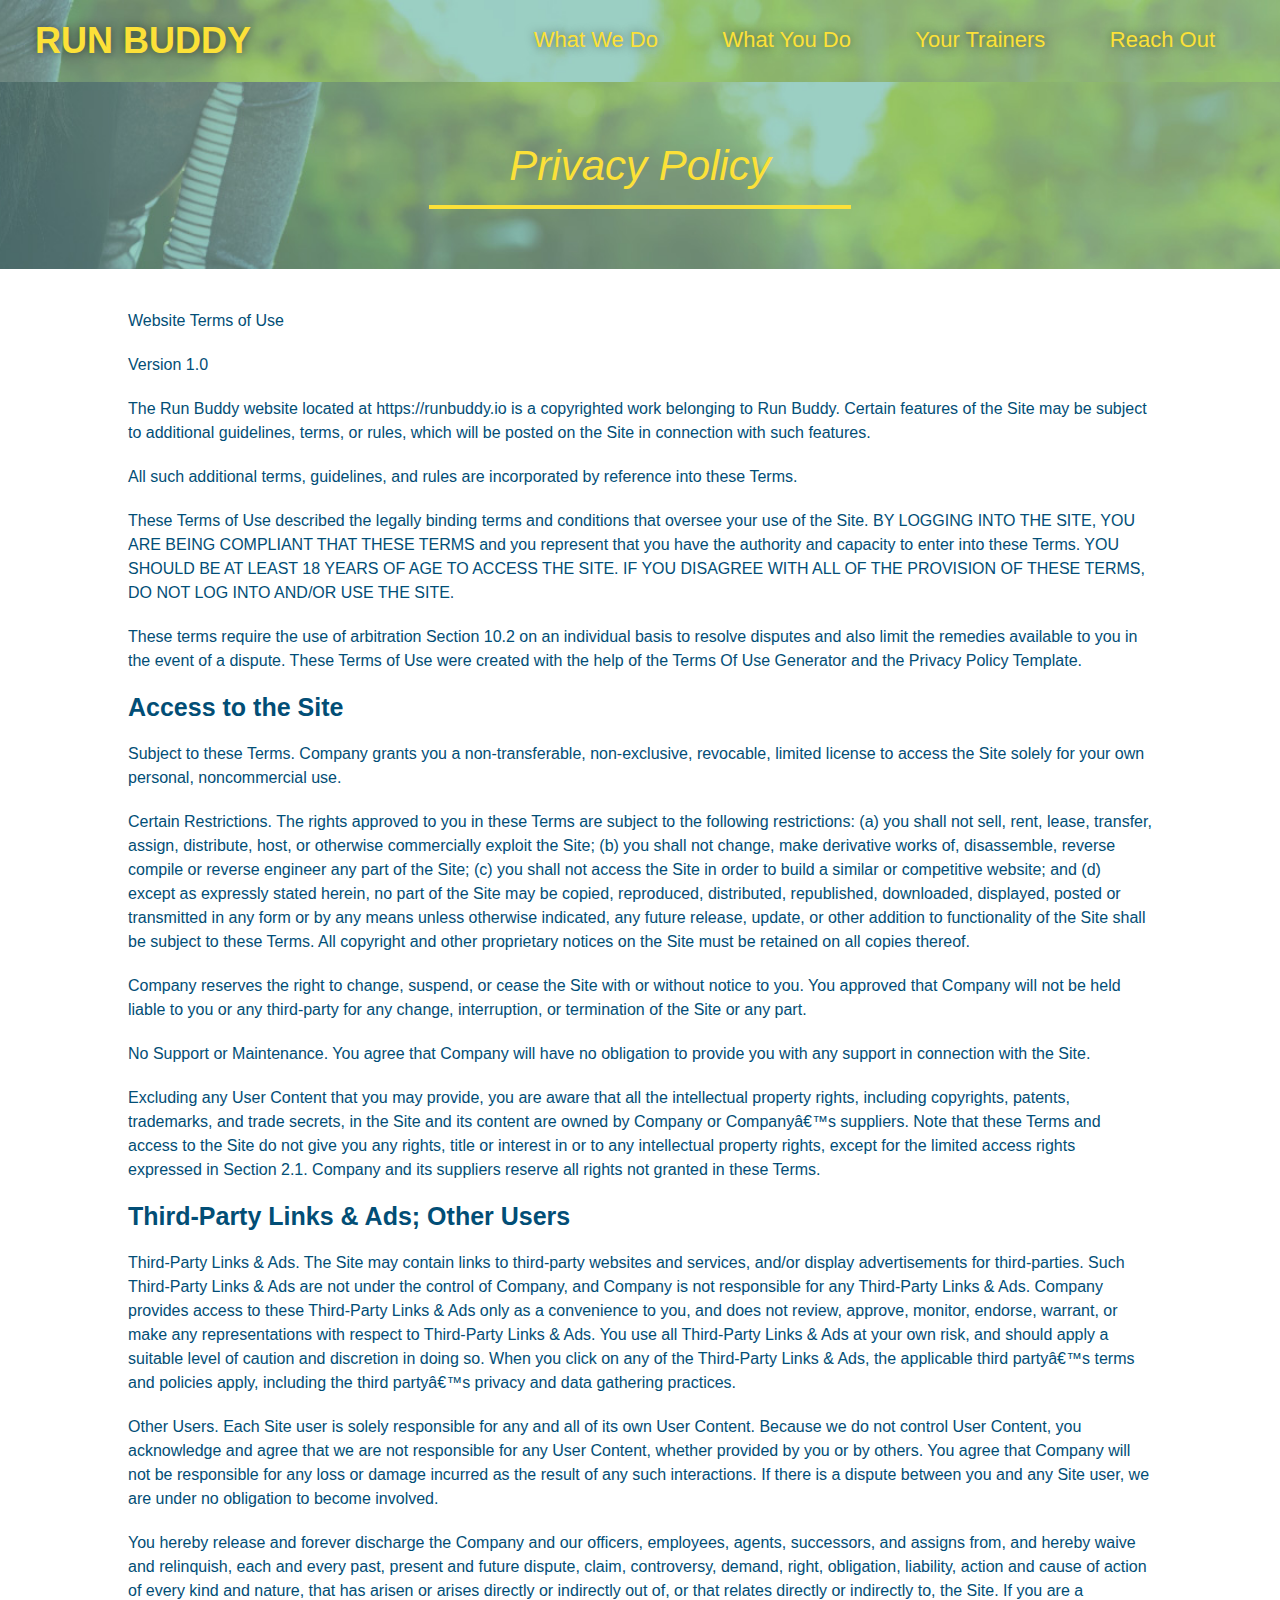
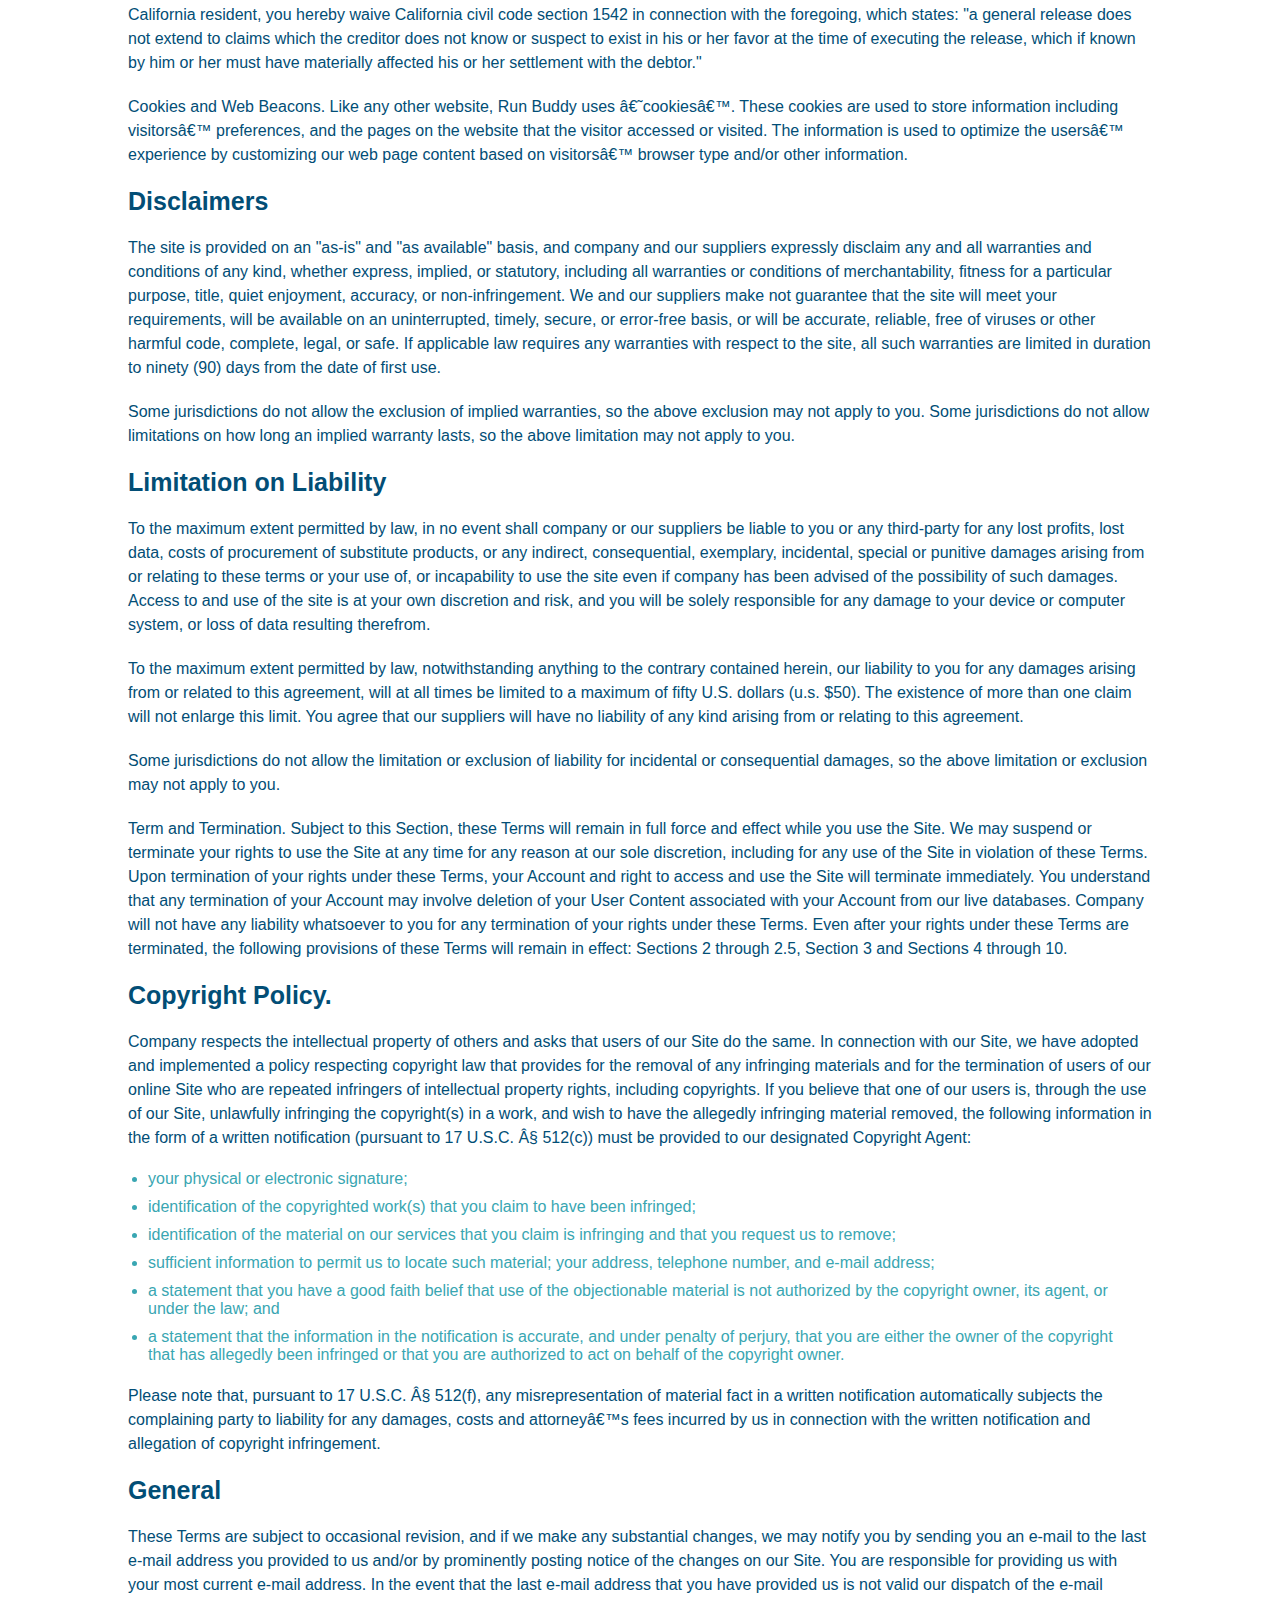
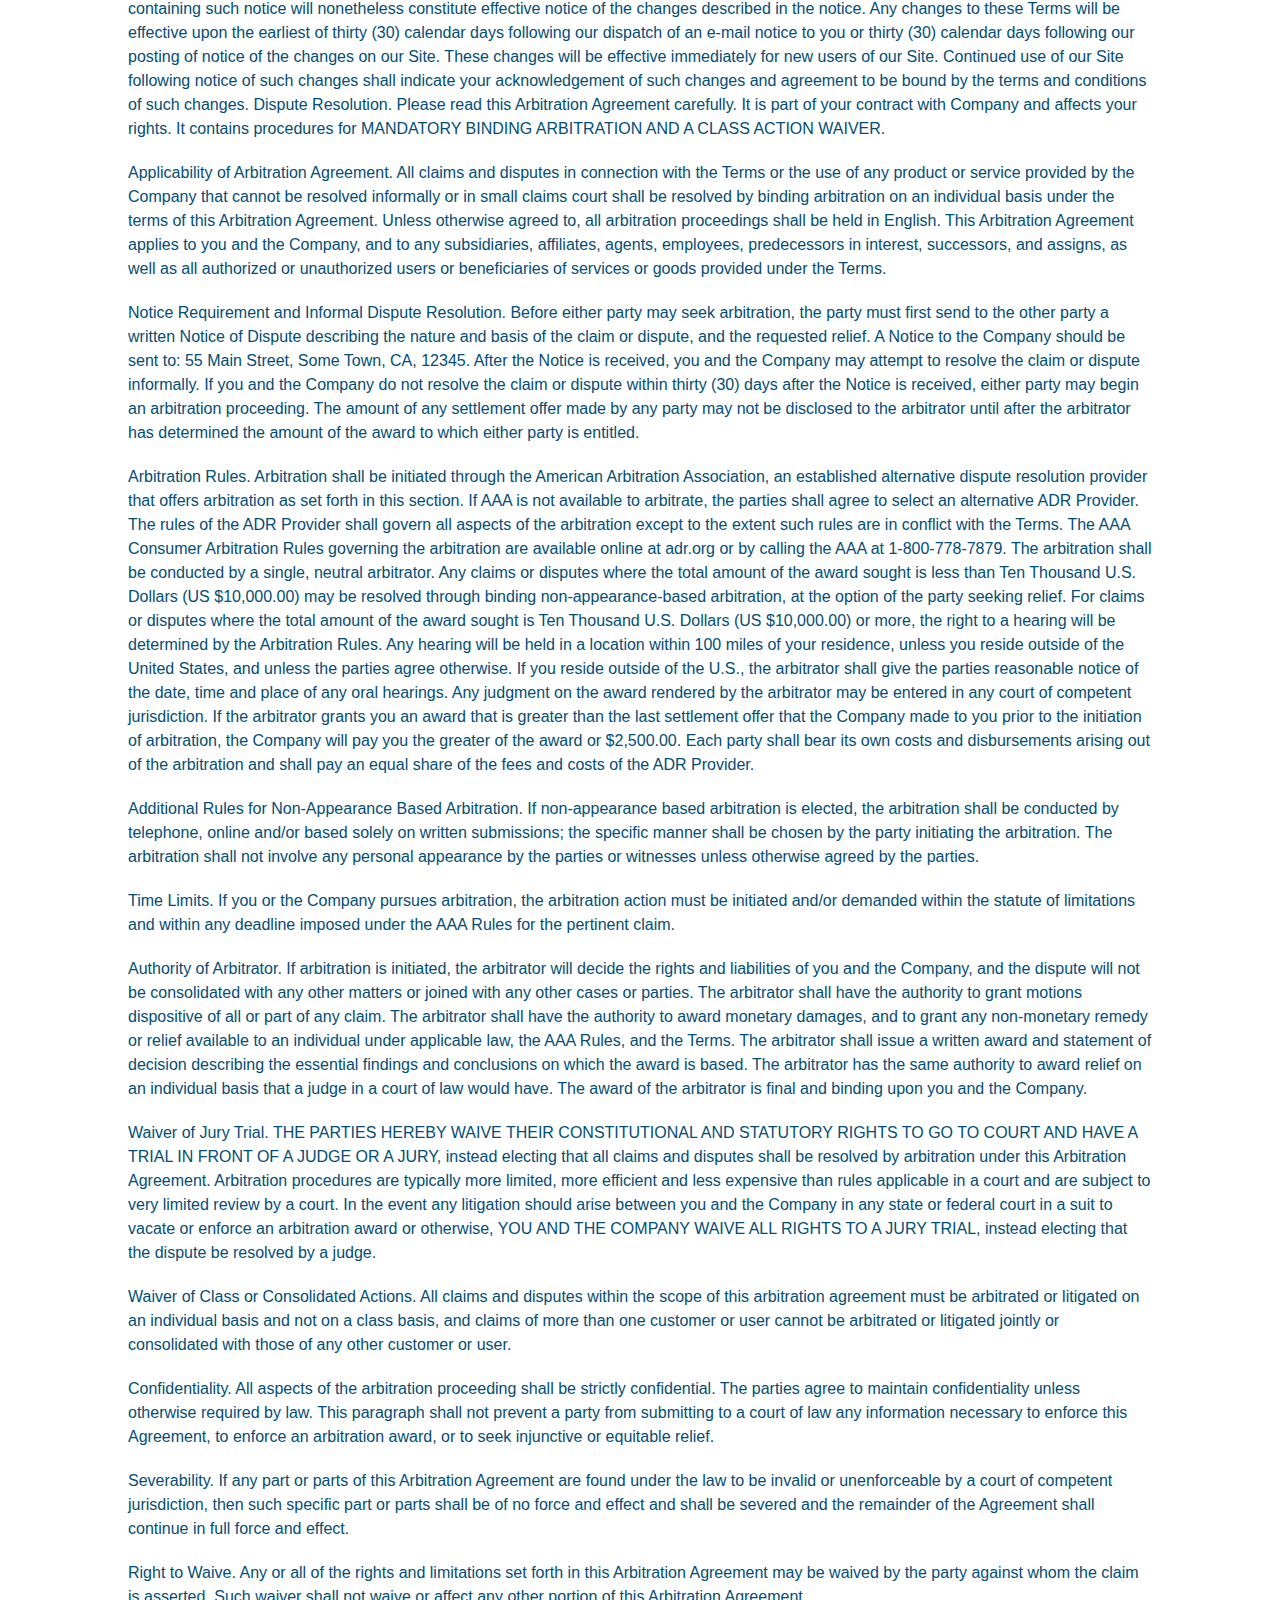
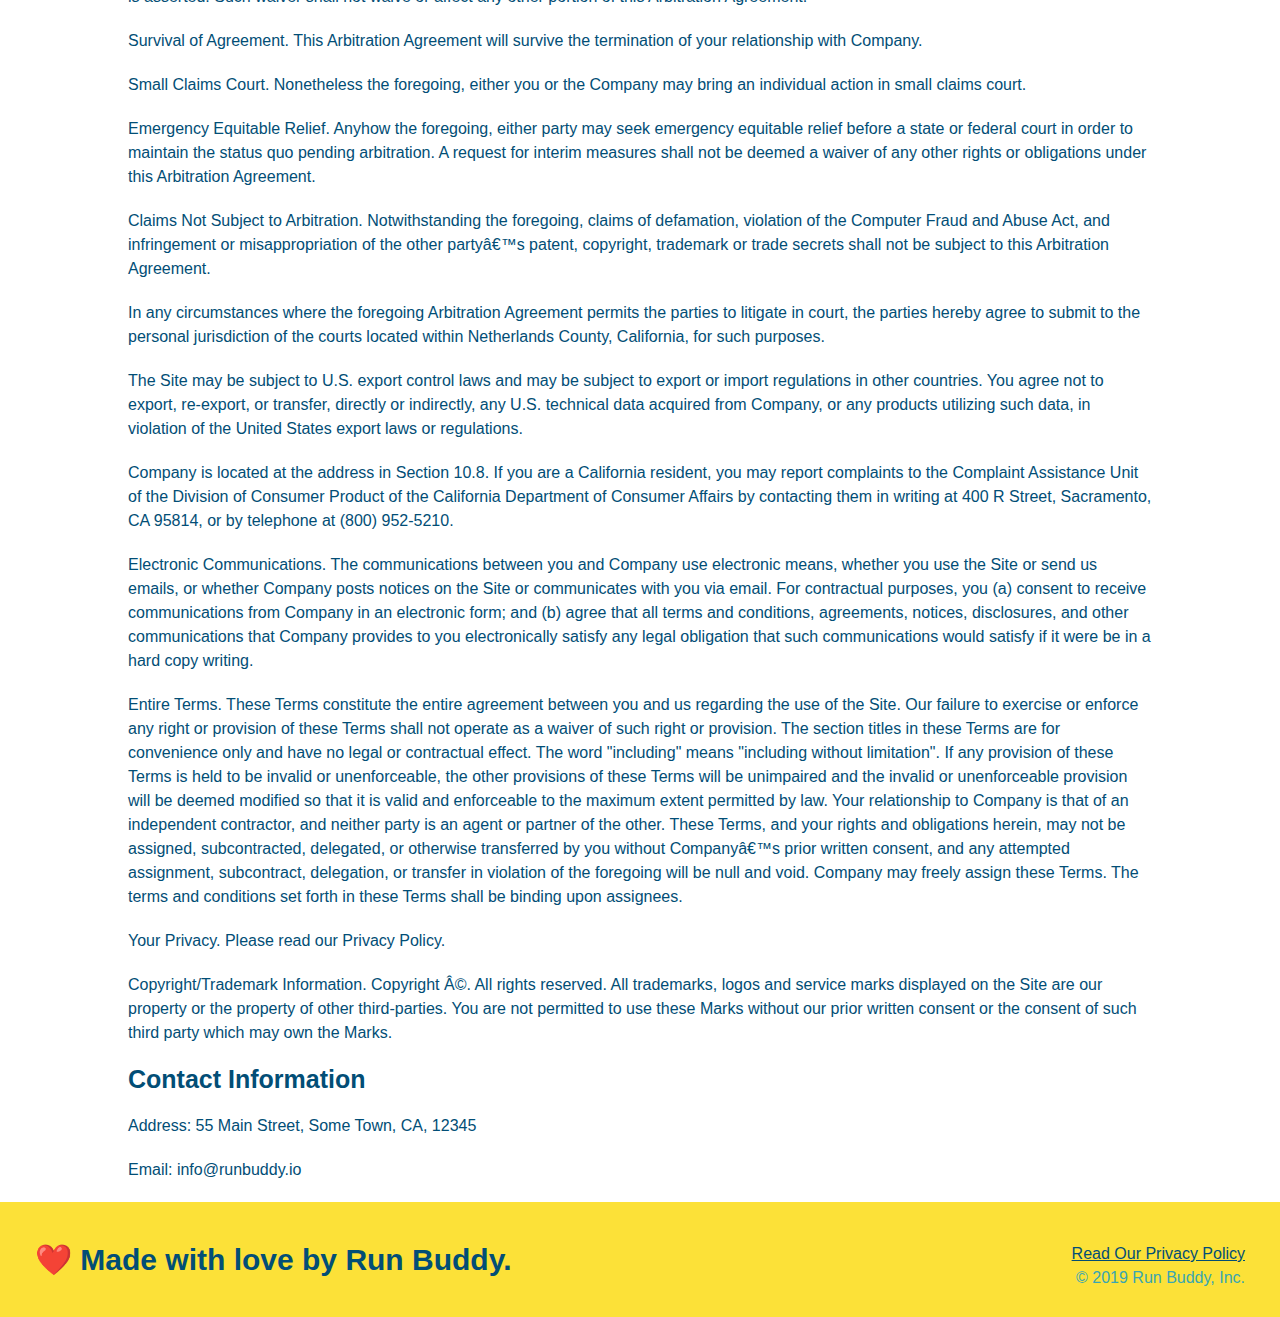
==== privacy-policy.html @ 6e7fbff1 "privacy policy" ====
<!DOCTYPE html>
<html lang="en">
  <head>
    <meta charset="UTF-8" />
    <title>Privacy Policy - Run Buddy</title>
    <link rel="stylesheet" href="./assets/css/style.css" />
    <link rel="stylesheet" href="./assets/css/secondary-style.css" />
  </head>
  <body>
  </body>
</html>

<body>
 <!-- navigation -->
 <header>
  <h1>               
  <!-- the / element takes the user back to our homepage when clicked -->
   <a href="/">
     RUN BUDDY
    </a>
  </h1>
 <nav>
 <!-- Unordered list element -->
   <ul>
     <!-- List item element -->                    
     <li>
       <!-- Anchor element -->
       <a href="./index.html#what-we-do">What We Do</a>
     </li>
     <li>
       <a href="./index.html#what-you-do">What You Do</a>
      </li>
      <li>
        <a href="./index.html#your-trainers">Your Trainers</a>
      </li>
      <li>
        <a href="./index.html#reach-out">Reach Out</a>
      </li>
    </ul>             
 </nav>
 </header>
 <section class="hero">
   <h2 class="page-title">
     Privacy Policy
   </h2>
 </section>
 <article class="secondary-content">
    <p>
        Website Terms of Use
      </p>

      <p>
        Version 1.0
      </p>

      <p>
        The Run Buddy website located at https://runbuddy.io is a copyrighted work belonging to Run Buddy. Certain
        features of the Site may be subject to additional guidelines, terms, or rules, which will be posted on the Site
        in connection with such features.
      </p>

      <p>
        All such additional terms, guidelines, and rules are incorporated by reference into these Terms.
      </p>

      <p>
        These Terms of Use described the legally binding terms and conditions that oversee your use of the Site. BY
        LOGGING INTO THE SITE, YOU ARE BEING COMPLIANT THAT THESE TERMS and you represent that you have the authority
        and capacity to enter into these Terms. YOU SHOULD BE AT LEAST 18 YEARS OF AGE TO ACCESS THE SITE. IF YOU
        DISAGREE WITH ALL OF THE PROVISION OF THESE TERMS, DO NOT LOG INTO AND/OR USE THE SITE.
      </p>

      <p>
        These terms require the use of arbitration Section 10.2 on an individual basis to resolve disputes and also
        limit the remedies available to you in the event of a dispute. These Terms of Use were created with the help of
        the Terms Of Use Generator and the Privacy Policy Template.
      </p>

      <h3>
        Access to the Site
      </h3>

      <p>
        Subject to these Terms. Company grants you a non-transferable, non-exclusive, revocable, limited license to
        access the Site solely for your own personal, noncommercial use.
      </p>

      <p>
        Certain Restrictions. The rights approved to you in these Terms are subject to the following restrictions: (a)
        you shall not sell, rent, lease, transfer, assign, distribute, host, or otherwise commercially exploit the Site;
        (b) you shall not change, make derivative works of, disassemble, reverse compile or reverse engineer any part of
        the Site; (c) you shall not access the Site in order to build a similar or competitive website; and (d) except
        as expressly stated herein, no part of the Site may be copied, reproduced, distributed, republished, downloaded,
        displayed, posted or transmitted in any form or by any means unless otherwise indicated, any future release,
        update, or other addition to functionality of the Site shall be subject to these Terms. All copyright and other
        proprietary notices on the Site must be retained on all copies thereof.
      </p>

      <p>
        Company reserves the right to change, suspend, or cease the Site with or without notice to you. You approved
        that Company will not be held liable to you or any third-party for any change, interruption, or termination of
        the Site or any part.
      </p>

      <p>
        No Support or Maintenance. You agree that Company will have no obligation to provide you with any support in
        connection with the Site.
      </p>

      <p>
        Excluding any User Content that you may provide, you are aware that all the intellectual property rights,
        including copyrights, patents, trademarks, and trade secrets, in the Site and its content are owned by Company
        or Companyâ€™s suppliers. Note that these Terms and access to the Site do not give you any rights, title or
        interest in or to any intellectual property rights, except for the limited access rights expressed in Section
        2.1. Company and its suppliers reserve all rights not granted in these Terms.
      </p>

      <h3>
        Third-Party Links & Ads; Other Users
      </h3>

      <p>
        Third-Party Links & Ads. The Site may contain links to third-party websites and services, and/or display
        advertisements for third-parties. Such Third-Party Links & Ads are not under the control of Company, and Company
        is not responsible for any Third-Party Links & Ads. Company provides access to these Third-Party Links & Ads
        only as a convenience to you, and does not review, approve, monitor, endorse, warrant, or make any
        representations with respect to Third-Party Links & Ads. You use all Third-Party Links & Ads at your own risk,
        and should apply a suitable level of caution and discretion in doing so. When you click on any of the
        Third-Party Links & Ads, the applicable third partyâ€™s terms and policies apply, including the third partyâ€™s
        privacy and data gathering practices.
      </p>

      <p>
        Other Users. Each Site user is solely responsible for any and all of its own User Content. Because we do not
        control User Content, you acknowledge and agree that we are not responsible for any User Content, whether
        provided by you or by others. You agree that Company will not be responsible for any loss or damage incurred as
        the result of any such interactions. If there is a dispute between you and any Site user, we are under no
        obligation to become involved.
      </p>

      <p>
        You hereby release and forever discharge the Company and our officers, employees, agents, successors, and
        assigns from, and hereby waive and relinquish, each and every past, present and future dispute, claim,
        controversy, demand, right, obligation, liability, action and cause of action of every kind and nature, that has
        arisen or arises directly or indirectly out of, or that relates directly or indirectly to, the Site. If you are
        a California resident, you hereby waive California civil code section 1542 in connection with the foregoing,
        which states: "a general release does not extend to claims which the creditor does not know or suspect to exist
        in his or her favor at the time of executing the release, which if known by him or her must have materially
        affected his or her settlement with the debtor."
      </p>

      <p>
        Cookies and Web Beacons. Like any other website, Run Buddy uses â€˜cookiesâ€™. These cookies are used to store
        information including visitorsâ€™ preferences, and the pages on the website that the visitor accessed or visited.
        The information is used to optimize the usersâ€™ experience by customizing our web page content based on visitorsâ€™
        browser type and/or other information.
      </p>

      <h3>
        Disclaimers
      </h3>

      <p>
        The site is provided on an "as-is" and "as available" basis, and company and our suppliers expressly disclaim
        any and all warranties and conditions of any kind, whether express, implied, or statutory, including all
        warranties or conditions of merchantability, fitness for a particular purpose, title, quiet enjoyment, accuracy,
        or non-infringement. We and our suppliers make not guarantee that the site will meet your requirements, will be
        available on an uninterrupted, timely, secure, or error-free basis, or will be accurate, reliable, free of
        viruses or other harmful code, complete, legal, or safe. If applicable law requires any warranties with respect
        to the site, all such warranties are limited in duration to ninety (90) days from the date of first use.
      </p>

      <p>
        Some jurisdictions do not allow the exclusion of implied warranties, so the above exclusion may not apply to
        you. Some jurisdictions do not allow limitations on how long an implied warranty lasts, so the above limitation
        may not apply to you.
      </p>

      <h3>
        Limitation on Liability
      </h3>

      <p>
        To the maximum extent permitted by law, in no event shall company or our suppliers be liable to you or any
        third-party for any lost profits, lost data, costs of procurement of substitute products, or any indirect,
        consequential, exemplary, incidental, special or punitive damages arising from or relating to these terms or
        your use of, or incapability to use the site even if company has been advised of the possibility of such
        damages. Access to and use of the site is at your own discretion and risk, and you will be solely responsible
        for any damage to your device or computer system, or loss of data resulting therefrom.
      </p>

      <p>
        To the maximum extent permitted by law, notwithstanding anything to the contrary contained herein, our liability
        to you for any damages arising from or related to this agreement, will at all times be limited to a maximum of
        fifty U.S. dollars (u.s. $50). The existence of more than one claim will not enlarge this limit. You agree that
        our suppliers will have no liability of any kind arising from or relating to this agreement.
      </p>

      <p>
        Some jurisdictions do not allow the limitation or exclusion of liability for incidental or consequential
        damages, so the above limitation or exclusion may not apply to you.
      </p>

      <p>
        Term and Termination. Subject to this Section, these Terms will remain in full force and effect while you use
        the Site. We may suspend or terminate your rights to use the Site at any time for any reason at our sole
        discretion, including for any use of the Site in violation of these Terms. Upon termination of your rights under
        these Terms, your Account and right to access and use the Site will terminate immediately. You understand that
        any termination of your Account may involve deletion of your User Content associated with your Account from our
        live databases. Company will not have any liability whatsoever to you for any termination of your rights under
        these Terms. Even after your rights under these Terms are terminated, the following provisions of these Terms
        will remain in effect: Sections 2 through 2.5, Section 3 and Sections 4 through 10.
      </p>

      <h3>
        Copyright Policy.
      </h3>

      <p>
        Company respects the intellectual property of others and asks that users of our Site do the same. In connection
        with our Site, we have adopted and implemented a policy respecting copyright law that provides for the removal
        of any infringing materials and for the termination of users of our online Site who are repeated infringers of
        intellectual property rights, including copyrights. If you believe that one of our users is, through the use of
        our Site, unlawfully infringing the copyright(s) in a work, and wish to have the allegedly infringing material
        removed, the following information in the form of a written notification (pursuant to 17 U.S.C. Â§ 512(c)) must
        be provided to our designated Copyright Agent:
      </p>

      <ul>
        <li>
          your physical or electronic signature;
        </li>
        <li>
          identification of the copyrighted work(s) that you claim to have been infringed;
        </li>
        <li>
          identification of the material on our services that you claim is infringing and that you request us to remove;
        </li>
        <li>
          sufficient information to permit us to locate such material; your address, telephone number, and e-mail
          address;
        </li>
        <li>
          a statement that you have a good faith belief that use of the objectionable material is not authorized by the
          copyright owner, its agent, or under the law; and
        </li>
        <li>
          a statement that the information in the notification is accurate, and under penalty of perjury, that you are
          either the owner of the copyright that has allegedly been infringed or that you are authorized to act on
          behalf of the copyright owner.
        </li>
      </ul>

      <p>
        Please note that, pursuant to 17 U.S.C. Â§ 512(f), any misrepresentation of material fact in a written
        notification automatically subjects the complaining party to liability for any damages, costs and attorneyâ€™s
        fees incurred by us in connection with the written notification and allegation of copyright infringement.
      </p>

      <h3>
        General
      </h3>

      <p>
        These Terms are subject to occasional revision, and if we make any substantial changes, we may notify you by
        sending you an e-mail to the last e-mail address you provided to us and/or by prominently posting notice of the
        changes on our Site. You are responsible for providing us with your most current e-mail address. In the event
        that the last e-mail address that you have provided us is not valid our dispatch of the e-mail containing such
        notice will nonetheless constitute effective notice of the changes described in the notice. Any changes to these
        Terms will be effective upon the earliest of thirty (30) calendar days following our dispatch of an e-mail
        notice to you or thirty (30) calendar days following our posting of notice of the changes on our Site. These
        changes will be effective immediately for new users of our Site. Continued use of our Site following notice of
        such changes shall indicate your acknowledgement of such changes and agreement to be bound by the terms and
        conditions of such changes. Dispute Resolution. Please read this Arbitration Agreement carefully. It is part of
        your contract with Company and affects your rights. It contains procedures for MANDATORY BINDING ARBITRATION AND
        A CLASS ACTION WAIVER.
      </p>

      <p>
        Applicability of Arbitration Agreement. All claims and disputes in connection with the Terms or the use of any
        product or service provided by the Company that cannot be resolved informally or in small claims court shall be
        resolved by binding arbitration on an individual basis under the terms of this Arbitration Agreement. Unless
        otherwise agreed to, all arbitration proceedings shall be held in English. This Arbitration Agreement applies to
        you and the Company, and to any subsidiaries, affiliates, agents, employees, predecessors in interest,
        successors, and assigns, as well as all authorized or unauthorized users or beneficiaries of services or goods
        provided under the Terms.
      </p>

      <p>
        Notice Requirement and Informal Dispute Resolution. Before either party may seek arbitration, the party must
        first send to the other party a written Notice of Dispute describing the nature and basis of the claim or
        dispute, and the requested relief. A Notice to the Company should be sent to: 55 Main Street, Some Town, CA,
        12345. After the Notice is received, you and the Company may attempt to resolve the claim or dispute informally.
        If you and the Company do not resolve the claim or dispute within thirty (30) days after the Notice is received,
        either party may begin an arbitration proceeding. The amount of any settlement offer made by any party may not
        be disclosed to the arbitrator until after the arbitrator has determined the amount of the award to which either
        party is entitled.
      </p>

      <p>
        Arbitration Rules. Arbitration shall be initiated through the American Arbitration Association, an established
        alternative dispute resolution provider that offers arbitration as set forth in this section. If AAA is not
        available to arbitrate, the parties shall agree to select an alternative ADR Provider. The rules of the ADR
        Provider shall govern all aspects of the arbitration except to the extent such rules are in conflict with the
        Terms. The AAA Consumer Arbitration Rules governing the arbitration are available online at adr.org or by
        calling the AAA at 1-800-778-7879. The arbitration shall be conducted by a single, neutral arbitrator. Any
        claims or disputes where the total amount of the award sought is less than Ten Thousand U.S. Dollars (US
        $10,000.00) may be resolved through binding non-appearance-based arbitration, at the option of the party seeking
        relief. For claims or disputes where the total amount of the award sought is Ten Thousand U.S. Dollars (US
        $10,000.00) or more, the right to a hearing will be determined by the Arbitration Rules. Any hearing will be
        held in a location within 100 miles of your residence, unless you reside outside of the United States, and
        unless the parties agree otherwise. If you reside outside of the U.S., the arbitrator shall give the parties
        reasonable notice of the date, time and place of any oral hearings. Any judgment on the award rendered by the
        arbitrator may be entered in any court of competent jurisdiction. If the arbitrator grants you an award that is
        greater than the last settlement offer that the Company made to you prior to the initiation of arbitration, the
        Company will pay you the greater of the award or $2,500.00. Each party shall bear its own costs and
        disbursements arising out of the arbitration and shall pay an equal share of the fees and costs of the ADR
        Provider.
      </p>

      <p>
        Additional Rules for Non-Appearance Based Arbitration. If non-appearance based arbitration is elected, the
        arbitration shall be conducted by telephone, online and/or based solely on written submissions; the specific
        manner shall be chosen by the party initiating the arbitration. The arbitration shall not involve any personal
        appearance by the parties or witnesses unless otherwise agreed by the parties.
      </p>

      <p>
        Time Limits. If you or the Company pursues arbitration, the arbitration action must be initiated and/or demanded
        within the statute of limitations and within any deadline imposed under the AAA Rules for the pertinent claim.
      </p>

      <p>
        Authority of Arbitrator. If arbitration is initiated, the arbitrator will decide the rights and liabilities of
        you and the Company, and the dispute will not be consolidated with any other matters or joined with any other
        cases or parties. The arbitrator shall have the authority to grant motions dispositive of all or part of any
        claim. The arbitrator shall have the authority to award monetary damages, and to grant any non-monetary remedy
        or relief available to an individual under applicable law, the AAA Rules, and the Terms. The arbitrator shall
        issue a written award and statement of decision describing the essential findings and conclusions on which the
        award is based. The arbitrator has the same authority to award relief on an individual basis that a judge in a
        court of law would have. The award of the arbitrator is final and binding upon you and the Company.
      </p>

      <p>
        Waiver of Jury Trial. THE PARTIES HEREBY WAIVE THEIR CONSTITUTIONAL AND STATUTORY RIGHTS TO GO TO COURT AND HAVE
        A TRIAL IN FRONT OF A JUDGE OR A JURY, instead electing that all claims and disputes shall be resolved by
        arbitration under this Arbitration Agreement. Arbitration procedures are typically more limited, more efficient
        and less expensive than rules applicable in a court and are subject to very limited review by a court. In the
        event any litigation should arise between you and the Company in any state or federal court in a suit to vacate
        or enforce an arbitration award or otherwise, YOU AND THE COMPANY WAIVE ALL RIGHTS TO A JURY TRIAL, instead
        electing that the dispute be resolved by a judge.
      </p>

      <p>
        Waiver of Class or Consolidated Actions. All claims and disputes within the scope of this arbitration agreement
        must be arbitrated or litigated on an individual basis and not on a class basis, and claims of more than one
        customer or user cannot be arbitrated or litigated jointly or consolidated with those of any other customer or
        user.
      </p>

      <p>
        Confidentiality. All aspects of the arbitration proceeding shall be strictly confidential. The parties agree to
        maintain confidentiality unless otherwise required by law. This paragraph shall not prevent a party from
        submitting to a court of law any information necessary to enforce this Agreement, to enforce an arbitration
        award, or to seek injunctive or equitable relief.
      </p>

      <p>
        Severability. If any part or parts of this Arbitration Agreement are found under the law to be invalid or
        unenforceable by a court of competent jurisdiction, then such specific part or parts shall be of no force and
        effect and shall be severed and the remainder of the Agreement shall continue in full force and effect.
      </p>

      <p>
        Right to Waive. Any or all of the rights and limitations set forth in this Arbitration Agreement may be waived
        by the party against whom the claim is asserted. Such waiver shall not waive or affect any other portion of this
        Arbitration Agreement.
      </p>

      <p>
        Survival of Agreement. This Arbitration Agreement will survive the termination of your relationship with
        Company.
      </p>

      <p>
        Small Claims Court. Nonetheless the foregoing, either you or the Company may bring an individual action in small
        claims court.
      </p>

      <p>
        Emergency Equitable Relief. Anyhow the foregoing, either party may seek emergency equitable relief before a
        state or federal court in order to maintain the status quo pending arbitration. A request for interim measures
        shall not be deemed a waiver of any other rights or obligations under this Arbitration Agreement.
      </p>

      <p>
        Claims Not Subject to Arbitration. Notwithstanding the foregoing, claims of defamation, violation of the
        Computer Fraud and Abuse Act, and infringement or misappropriation of the other partyâ€™s patent, copyright,
        trademark or trade secrets shall not be subject to this Arbitration Agreement.
      </p>

      <p>
        In any circumstances where the foregoing Arbitration Agreement permits the parties to litigate in court, the
        parties hereby agree to submit to the personal jurisdiction of the courts located within Netherlands County,
        California, for such purposes.
      </p>

      <p>
        The Site may be subject to U.S. export control laws and may be subject to export or import regulations in other
        countries. You agree not to export, re-export, or transfer, directly or indirectly, any U.S. technical data
        acquired from Company, or any products utilizing such data, in violation of the United States export laws or
        regulations.
      </p>

      <p>
        Company is located at the address in Section 10.8. If you are a California resident, you may report complaints
        to the Complaint Assistance Unit of the Division of Consumer Product of the California Department of Consumer
        Affairs by contacting them in writing at 400 R Street, Sacramento, CA 95814, or by telephone at (800) 952-5210.
      </p>

      <p>
        Electronic Communications. The communications between you and Company use electronic means, whether you use the
        Site or send us emails, or whether Company posts notices on the Site or communicates with you via email. For
        contractual purposes, you (a) consent to receive communications from Company in an electronic form; and (b)
        agree that all terms and conditions, agreements, notices, disclosures, and other communications that Company
        provides to you electronically satisfy any legal obligation that such communications would satisfy if it were be
        in a hard copy writing.
      </p>

      <p>
        Entire Terms. These Terms constitute the entire agreement between you and us regarding the use of the Site. Our
        failure to exercise or enforce any right or provision of these Terms shall not operate as a waiver of such right
        or provision. The section titles in these Terms are for convenience only and have no legal or contractual
        effect. The word "including" means "including without limitation". If any provision of these Terms is held to be
        invalid or unenforceable, the other provisions of these Terms will be unimpaired and the invalid or
        unenforceable provision will be deemed modified so that it is valid and enforceable to the maximum extent
        permitted by law. Your relationship to Company is that of an independent contractor, and neither party is an
        agent or partner of the other. These Terms, and your rights and obligations herein, may not be assigned,
        subcontracted, delegated, or otherwise transferred by you without Companyâ€™s prior written consent, and any
        attempted assignment, subcontract, delegation, or transfer in violation of the foregoing will be null and void.
        Company may freely assign these Terms. The terms and conditions set forth in these Terms shall be binding upon
        assignees.
      </p>

      <p>
        Your Privacy. Please read our Privacy Policy.
      </p>

      <p>
        Copyright/Trademark Information. Copyright Â©. All rights reserved. All trademarks, logos and service marks
        displayed on the Site are our property or the property of other third-parties. You are not permitted to use
        these Marks without our prior written consent or the consent of such third party which may own the Marks.
      </p>

      <h3>
        Contact Information
      </h3>

      <p>
        Address: 55 Main Street, Some Town, CA, 12345
      </p>

      <p>
        Email: info@runbuddy.io
      </p>

 </article>
 <!-- footer -->
 <footer>
    <h2>❤️ Made with love by Run Buddy.</h2>
     <div>
       <a href="#">Read Our Privacy Policy</a><br />
       &copy; 2019 Run Buddy, Inc.
     </div>
   </footer>
</body>
---- assets/css/style.css ----
/* we use the universal selector * to intruct every element on this page
not to have any margin or border unless we explicitly tell it to. */
* {
    margin: 0;
    padding: 0;
    box-sizing: border-box;
}

/* apply style to the <body> */
body {
    /* more on this crazy alphanumerical value in a minute! */
    color: #39a6b2;
    font-family: Helvetica, Arial, sans-serif;
}

/* apply styles to <header> */
header {
  padding: 20px 35px;
  background-color: #39a6b2;
  background-image: url("../images/hero-bg.jpg");
  background-size: cover;
  background-position: center;
  background-attachment: fixed;
  background-position: 80%;
  /* Make the Header "Sticky" */
  position: -webkit-sticky;
  position: sticky;
  top: 0;
}

/* apply styles to the <header>'s <h1> element*/
header h1 {
    font-weight: bold;
    font-size: 36px;
    color: #fce138;
    margin: 0;
    display: inline;
     /* add shadows to the run buddy headings */
    text-shadow: 0 0 10px rgba(0, 0, 0, 0.5);
}
/* apply styles to the <header>'s <a> element */
header a {
    text-decoration: none;
    color: #fce138;
}
/* apply styles to the <header>'s <nav> element */
header nav {
    float: right;
    margin: 7px 0;
}
/* apply styles to the <header> <nav> <ul> <li> elements */
header nav ul li {
    display: inline;
}
/* apply styles to the <header> <nav> <ul> <li> <a> element */
header nav ul li a{
  margin: 0 30px;
  font-weight: lighter;
  font-size: 22px;
  /* add shadows to the run buddy headings */
  text-shadow: 0 0 10px rgba(0, 0, 0, 0.5);
}
/* Add Hover Effects to the Landing Page */
header nav ul li a:hover{
  background-color: #fce138;
  color: #024e76;
  border-radius: 15px;
}
/* apply styles to the <footer> */
footer {
    background: #fce138;
    width: 100%;
    padding: 40px 35px;
}
/* apply styles to the <footer> <h2> element */
footer h2 {
    display: inline;
    color: #024e76;
    font-size: 30px;
    margin: 0;
}
/* apply styles to the <div> element */
footer div {
    float: right;
    line-height: 1.5;
    text-align: right;
}
/* apply styles to the <footer> <a> element */
footer a {
    color: #024e76;
}

section {
  padding: 60px;
}

.intro {
  text-align: center;
}
.section-title {
  font-size: 55px;
  color: #024e76;
  margin-bottom: 35px;
  padding: 0 100px 20px 100px;
  display: inline-block;
  border-bottom: 3px solid;
}

.primary-border {
  border-color: #fce138;
}

.secondary-border {
  border-color: #39a6b2;
}

.intro p {
  line-height: 1.7;
  color: #39a6b2;
  width: 80%;
  font-size: 20px;
  margin: 0 auto;
}
.steps {
  text-align: center;
  background: #fce138;
}
.steps span {
  font-size: 38px;
}
.steps div {
 margin-bottom: 80px;
}
.steps img {
 width: 15%;
 margin: 10px 0;
}
.steps h3 {
 color:#024e76;
 font-size: 46px;
 margin-top: 10px;
}

.steps p {
 color:#39a6b2;
 font-size: 23px;
}
/* Hero Style Start */
.hero {
  background-image: url("../images/hero-bg.jpg");
  height: 600px;
  background-size: cover;
  background-position: center;
  background-attachment: fixed;
  background-position: 80%;
  position: relative;
}
/* Hero Style End */

/* Hero-form Style Start */
.hero-form{
  border: 3px solid #024e76;
  background-color: #fce138;
  padding: 20px;
  width: 500px;
  color: #024e76;
  position: absolute;
  bottom: 120px;
  right: 140px;
}

.hero-form {
  background-color: rgba(252, 225, 56, 0.8);
  padding: 20px;
  width: 500px;
  color: #024e76;
  border: solid 3px #024e76;
  border-radius: 15px;
  box-shadow: 0 0 10px rgba(0, 0, 0, 0.5);  
}

.hero-form h3 {
  font-size: x-large;
  margin: 0px;
}

.hero-form p {
  margin: 5px 0 15px 0;
}

.hero-form label {
  margin: 0 5px;
 }
.hero-form button {
  margin-top: 5px;
}
.hero-form button:hover {
  background-color: #39a6b2;
}
.hero-form button {
  background-color: #024e76;
  color: #fce138;
  font-size: 16px;
  border: none;
  padding: 10px 25px;
  border-radius: 10px;
  }
/* Meet the Trainers style start */
.trainers {
  text-align: center;
}  
.trainer {
  width: 900px;
  margin: 0 auto 30px auto;
  background: #024e76;
  color:#fce138;
  overflow: auto;
}
.trainer img {
  width: 35%;
  float: left;
}
.trainer-bio {
  padding: 35px;
  float: left;
  width: 65%;
}
.trainer-bio h3 {
  font-size: 32px;
  margin-bottom: 8px;
}
.trainer-bio h4 {
  font-weight: lighter;
  font-size: 26px;
  margin-bottom: 25px;
}
.trainer-bio p {
  font-size: 17px;
  line-height: 1.3;
}

.text-left {
  text-align: left;
  }
.text-right {
  text-align: right;
}
/* Hero-form Style */
.hero-cta h2 {
   /* add shadows to the run buddy headings */
   text-shadow: 0 0 10px rgba(0, 0, 0, 0.5);
}
/* REACH OUT STYLES START */
.contact {
  text-align: center;
  background: #024e76;
}
.contact h2 {
  color: #fce138;
}
.contact-info iframe {
  width: 400px;
  height: 400px;
}
.contact-info div {
  width: 410px;
  display: inline-block;
  vertical-align: top;
  text-align: left;
  margin: 30px 0 0 60px;
  color: white;
}
.contact-info h3 {
  color: #fce138;
  font-size: 32px;
}

.contact-info p, .contact-info address {
  margin: 20px 0;
  line-height: 1.5;
  font-size: 20px;
  font-style: normal;
}

.contact-info a {
  color: #fce138;
}
/* REACH OUT STYLES END */
.contact-form-button {
  border-radius: 10px;
}
.contact-form button:hover {
  color: #fce138;
  background: #39a6b2;
}
.contact-form input, .contact-form textarea {
  /* add a transparent background here */
}

/* create a new css rule for focus state */
.contact-form input:focus, .contact-form textarea:focus {

}

/* Hero-form Style input field start*/
.form-input {
  border: 1px solid #024e76;
  display: block;
  padding: 7px 15px;
  font-size: 16px;
  color: #024e76;
  width: 100%;
  margin-bottom: 15px;
  border-radius: 10px;
  background-color: rgba(255,255,255, 0.75);
}
/* create a new rule for focus state */
.form-input:focus {
  background-color: rgba(255,255,255, 1);
  outline: none;
}
/* Hero-form Style input field start*/
---- assets/css/secondary-style.css ----
.hero {
    background-position: bottom;
    height: auto;
    text-align: center;
    margin-bottom: 40px;
}
/* STYLE THE PAGE-TITLE */
.page-title {
  color: #fce138;
  display: inline-block;
  border-bottom: 4px solid #fce138;
  padding: 0 80px 15px 80px;
  font-weight: normal;
  font-size: 42px;
  font-style: italic;
}
/* SECONDARY-CONTENT STYLE */ 
.secondary-content {
  width: 80%;
  margin: auto;
  color: #024e76;
}
.secondary-content h3 {
  font-size: 25px;
  margin: 20px 0;
}
.secondary-content p {
  font-size: 16px;
  line-height: 1.5;
  margin: 20px 0;
}
.secondary-content ul {
  margin: 15px 20px;
}
.secondary-content li {
  color: #39a6b2;
  margin: 10px 0;
}
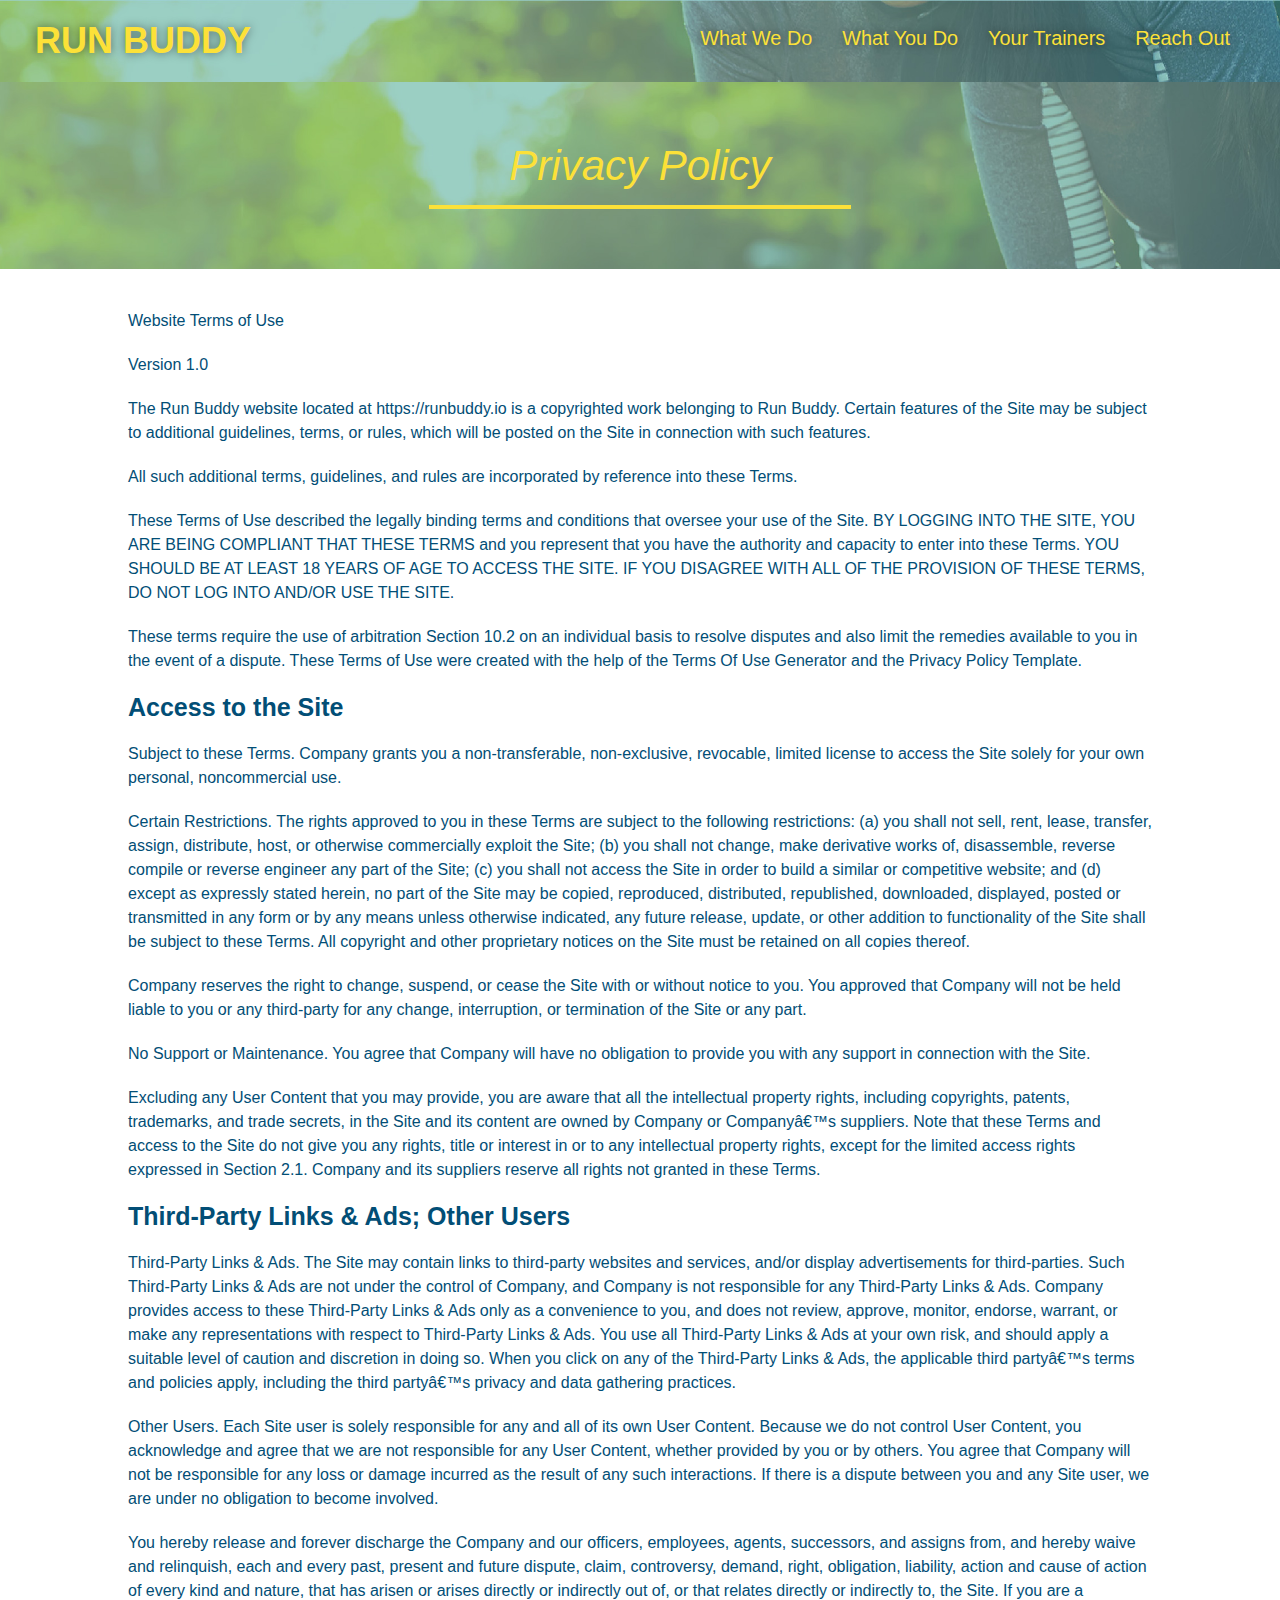
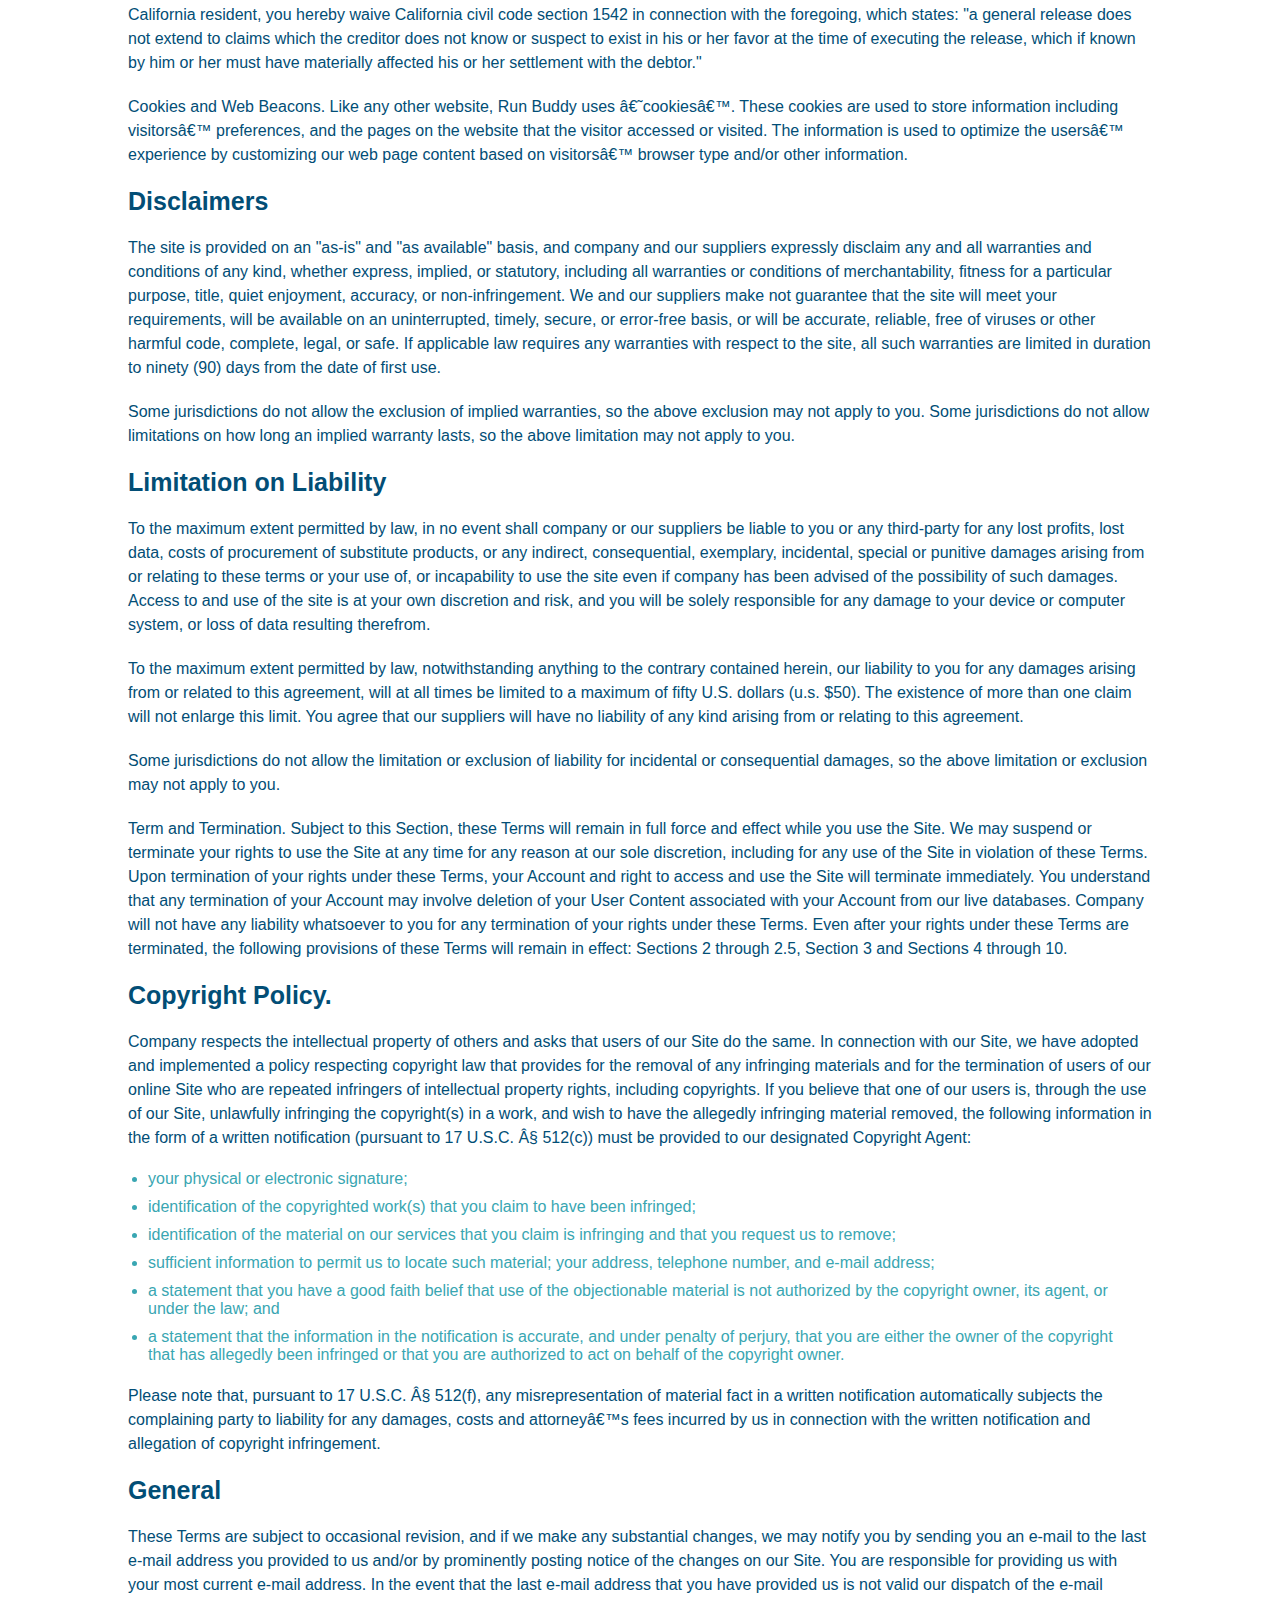
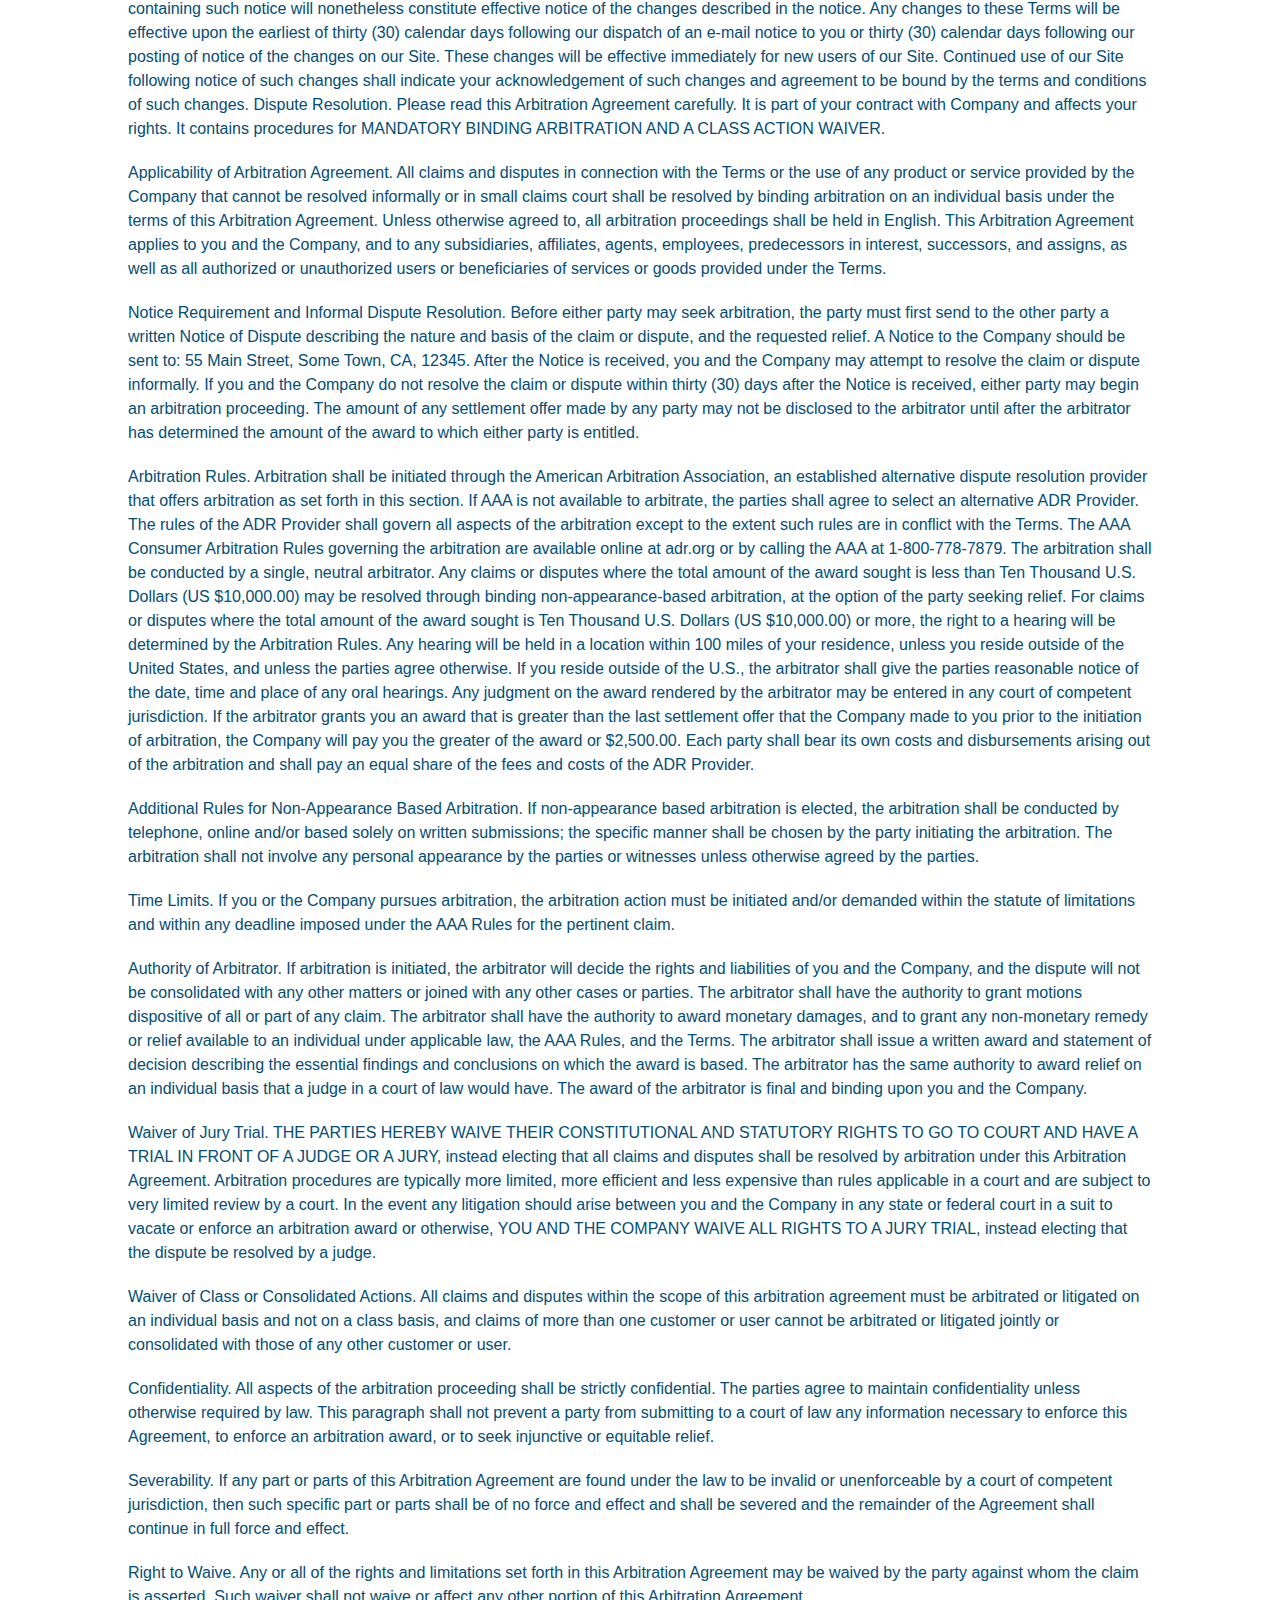
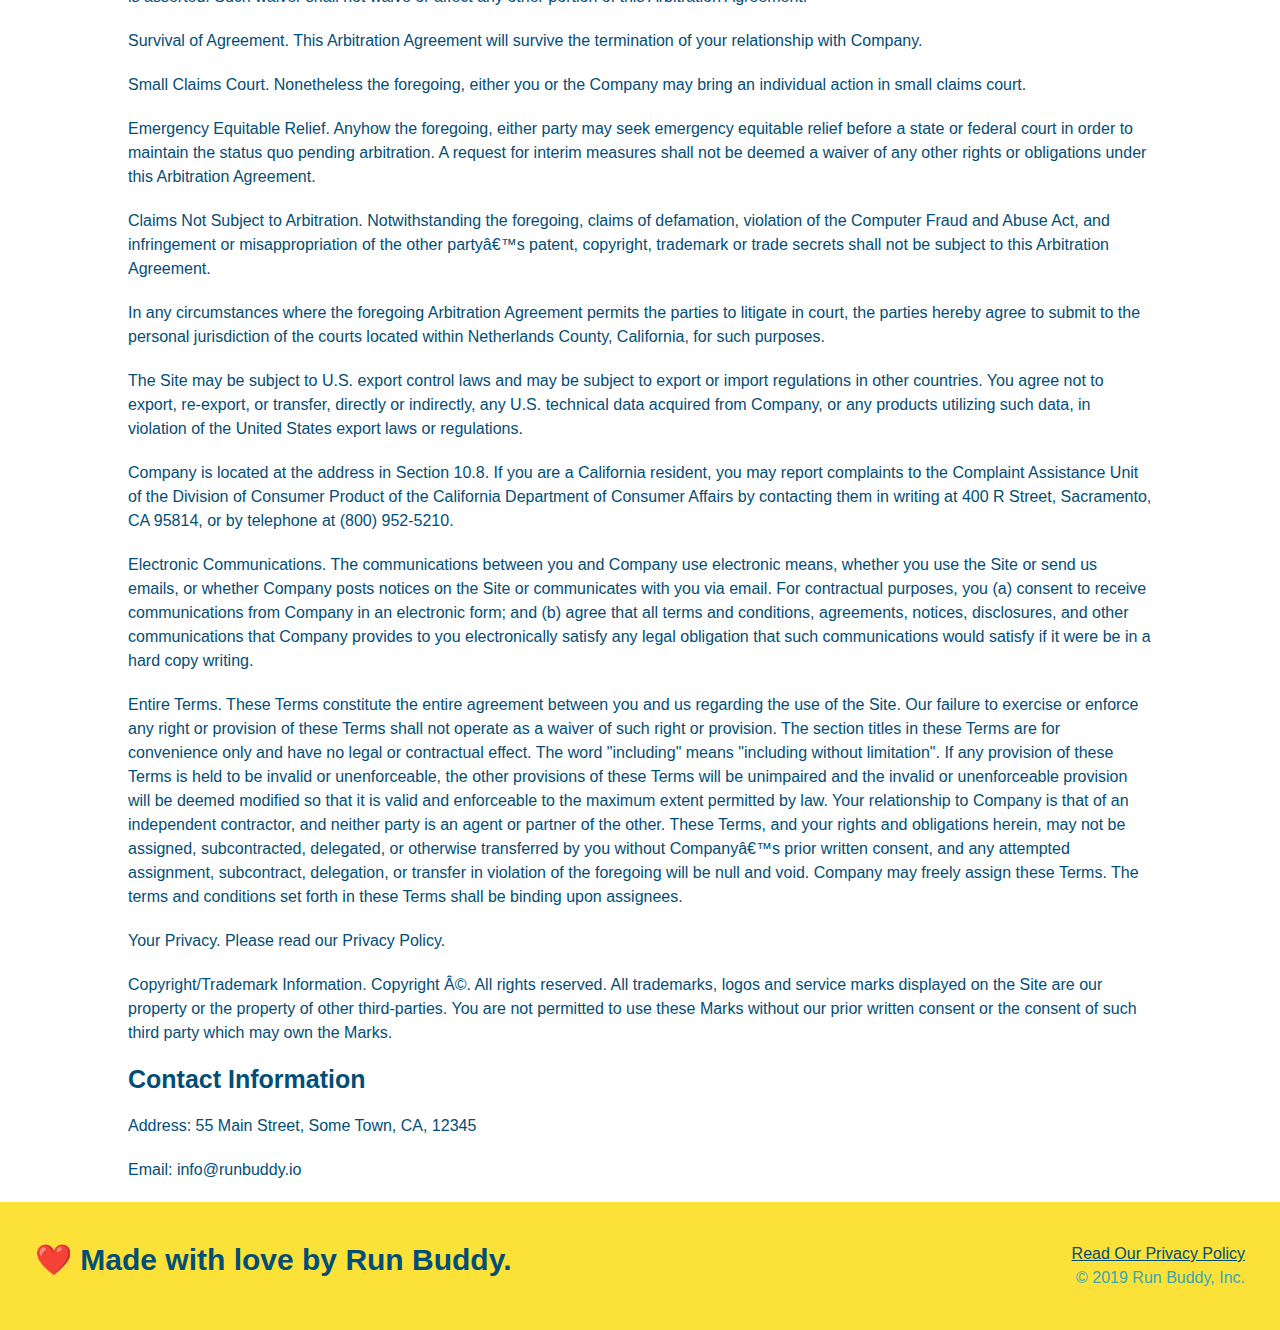
==== commit 6c13abd0: "add media empty media queries" ====
--- a/privacy-policy.html
+++ b/privacy-policy.html
@@ -2,6 +2,7 @@
 <html lang="en">
   <head>
     <meta charset="UTF-8" />
+    <meta name="viewport" content="width=device-width, initial-scale=1.0" />
     <title>Privacy Policy - Run Buddy</title>
     <link rel="stylesheet" href="./assets/css/style.css" />
     <link rel="stylesheet" href="./assets/css/secondary-style.css" />
--- a/assets/css/style.css
+++ b/assets/css/style.css
@@ -22,6 +22,9 @@
   background-position: center;
   background-attachment: fixed;
   background-position: 80%;
+  display: flex;
+  justify-content: space-between;
+  flex-wrap: wrap;
   /* Make the Header "Sticky" */
   position: -webkit-sticky;
   position: sticky;
@@ -34,7 +37,6 @@
     font-size: 36px;
     color: #fce138;
     margin: 0;
-    display: inline;
      /* add shadows to the run buddy headings */
     text-shadow: 0 0 10px rgba(0, 0, 0, 0.5);
 }
@@ -45,18 +47,21 @@
 }
 /* apply styles to the <header>'s <nav> element */
 header nav {
-    float: right;
     margin: 7px 0;
 }
 /* apply styles to the <header> <nav> <ul> <li> elements */
-header nav ul li {
-    display: inline;
+header nav ul {
+  display: flex;
+  flex-wrap: wrap;
+  justify-content: space-between;
+  align-items: center;
+  list-style: none;
 }
 /* apply styles to the <header> <nav> <ul> <li> <a> element */
 header nav ul li a{
-  margin: 0 30px;
+  padding: 10px 15px;
   font-weight: lighter;
-  font-size: 22px;
+  font-size: 1.55vw;
   /* add shadows to the run buddy headings */
   text-shadow: 0 0 10px rgba(0, 0, 0, 0.5);
 }
@@ -71,17 +76,18 @@
     background: #fce138;
     width: 100%;
     padding: 40px 35px;
+    display: flex;
+    justify-content: space-between;
+    flex-wrap: wrap;
 }
 /* apply styles to the <footer> <h2> element */
 footer h2 {
-    display: inline;
     color: #024e76;
     font-size: 30px;
     margin: 0;
 }
 /* apply styles to the <div> element */
 footer div {
-    float: right;
     line-height: 1.5;
     text-align: right;
 }
@@ -93,17 +99,14 @@
 section {
   padding: 60px;
 }
-
-.intro {
+.section-title {
+  font-size: 48px;
+  color: #024e76;
+  border-bottom: 3px solid;
+  padding-bottom: 20px;
   text-align: center;
-}
-.section-title {
-  font-size: 55px;
-  color: #024e76;
-  margin-bottom: 35px;
-  padding: 0 100px 20px 100px;
-  display: inline-block;
-  border-bottom: 3px solid;
+  margin: 0 auto 35px auto;
+  width: 50%;
 }
 
 .primary-border {
@@ -120,40 +123,63 @@
   width: 80%;
   font-size: 20px;
   margin: 0 auto;
+  text-align: center;
+}
+.step {
+  margin: 50px auto;
+  padding-bottom: 50px;
+  width: 80%;
+  border-bottom: 1px solid #39a6b2;
+  display: flex;
+  flex-wrap: wrap;
+  align-items: center;
+  justify-content: space-between;
 }
 .steps {
-  text-align: center;
   background: #fce138;
 }
-.steps span {
-  font-size: 38px;
-}
-.steps div {
- margin-bottom: 80px;
-}
-.steps img {
- width: 15%;
- margin: 10px 0;
-}
-.steps h3 {
+.step h3 {
  color:#024e76;
  font-size: 46px;
- margin-top: 10px;
-}
-
-.steps p {
+ flex: 1 30%;
+}
+.step-info {
+  flex: 2 70%;
+  display: flex;
+  flex-wrap: wrap;
+  align-items: center;
+}
+.step-img {
+  flex: 1 12%;
+  margin-right: 20px;
+}
+.step-img img {
+  max-width: 100%;
+}
+.step-text {
+  flex: 12;
+}
+.step-text p {
  color:#39a6b2;
- font-size: 23px;
+ font-size: 18px;
+}
+
+.step-text h4 {
+  font-size: 26px;
+  line-height: 1.5;
+  color: #024e76;
 }
 /* Hero Style Start */
 .hero {
   background-image: url("../images/hero-bg.jpg");
-  height: 600px;
   background-size: cover;
   background-position: center;
   background-attachment: fixed;
   background-position: 80%;
-  position: relative;
+  display: flex;
+  justify-content: center;
+  flex-wrap: wrap;
+  align-items: flex-start;
 }
 /* Hero Style End */
 
@@ -162,11 +188,9 @@
   border: 3px solid #024e76;
   background-color: #fce138;
   padding: 20px;
-  width: 500px;
-  color: #024e76;
-  position: absolute;
-  bottom: 120px;
-  right: 140px;
+  color: #024e76;
+  width: 40%;
+  margin: 3.5%;
 }
 
 .hero-form {
@@ -207,36 +231,38 @@
   }
 /* Meet the Trainers style start */
 .trainers {
-  text-align: center;
+  width: 100%;
+  margin: 0 auto;
+  display: flex;
+  flex-wrap: wrap;
+  justify-content: space-around;
 }  
 .trainer {
-  width: 900px;
-  margin: 0 auto 30px auto;
+  margin: 20px;
   background: #024e76;
   color:#fce138;
-  overflow: auto;
+  flex: 1;
 }
 .trainer img {
-  width: 35%;
-  float: left;
+  width: 100%;
+  padding: 25px;
 }
 .trainer-bio {
   padding: 35px;
   float: left;
   width: 65%;
+  line-height: 1.3;
 }
 .trainer-bio h3 {
-  font-size: 32px;
-  margin-bottom: 8px;
+  font-size: 28px;
 }
 .trainer-bio h4 {
   font-weight: lighter;
-  font-size: 26px;
-  margin-bottom: 25px;
+  font-size: 22px;
+  margin-bottom: 15px;
 }
 .trainer-bio p {
   font-size: 17px;
-  line-height: 1.3;
 }
 
 .text-left {
@@ -245,29 +271,45 @@
 .text-right {
   text-align: right;
 }
+.flex-row {
+  display: flex;
+}
 /* Hero-form Style */
+.hero-cta {
+  width: 35%;
+  text-align: right;
+  margin: 3.5%;
+  color: #fff;
+  font-size: 18px;
+  line-height: 1.2;
+}
 .hero-cta h2 {
-   /* add shadows to the run buddy headings */
-   text-shadow: 0 0 10px rgba(0, 0, 0, 0.5);
+  font-style: italic;
+  font-size: 55px;
+  color: #fce138;
+  /* add shadows to the run buddy headings */
+  text-shadow: 0 0 10px rgba(0, 0, 0, 0.5);
 }
 /* REACH OUT STYLES START */
 .contact {
-  text-align: center;
   background: #024e76;
 }
 .contact h2 {
   color: #fce138;
 }
+.contact-info > * {
+  flex: 1;
+  margin: 15px;
+}
+.contact-info {
+  display: flex;
+  justify-content: space-between;
+  flex-wrap: wrap;
+}
 .contact-info iframe {
-  width: 400px;
   height: 400px;
 }
 .contact-info div {
-  width: 410px;
-  display: inline-block;
-  vertical-align: top;
-  text-align: left;
-  margin: 30px 0 0 60px;
   color: white;
 }
 .contact-info h3 {
@@ -278,14 +320,22 @@
 .contact-info p, .contact-info address {
   margin: 20px 0;
   line-height: 1.5;
-  font-size: 20px;
+  font-size: 16px;
   font-style: normal;
 }
 
 .contact-info a {
   color: #fce138;
 }
-/* REACH OUT STYLES END */
+.contact-form button {
+  width: 100%;
+  border: none;
+  background: #fce138;
+  color: #024e76;
+  text-align: center;
+  padding: 15px 0;
+  font-size: 16px;
+}
 .contact-form-button {
   border-radius: 10px;
 }
@@ -294,6 +344,14 @@
   background: #39a6b2;
 }
 .contact-form input, .contact-form textarea {
+  border: 1px solid #024e76;
+  display: block;
+  padding: 7px 15px;
+  font-size: 16px;
+  color: #024e76;
+  width: 100%;
+  margin-bottom: 15px;
+  margin-top: 5px;
   /* add a transparent background here */
 }
 
@@ -301,7 +359,7 @@
 .contact-form input:focus, .contact-form textarea:focus {
 
 }
-
+/* REACH OUT STYLES END */
 /* Hero-form Style input field start*/
 .form-input {
   border: 1px solid #024e76;
@@ -320,3 +378,7 @@
   outline: none;
 }
 /* Hero-form Style input field start*/
+/* MEDIA QUERY FOR SMALLER DESKTOP SCREENS AND SMALLER */
+@media screen and (max-width: 980px) {
+
+}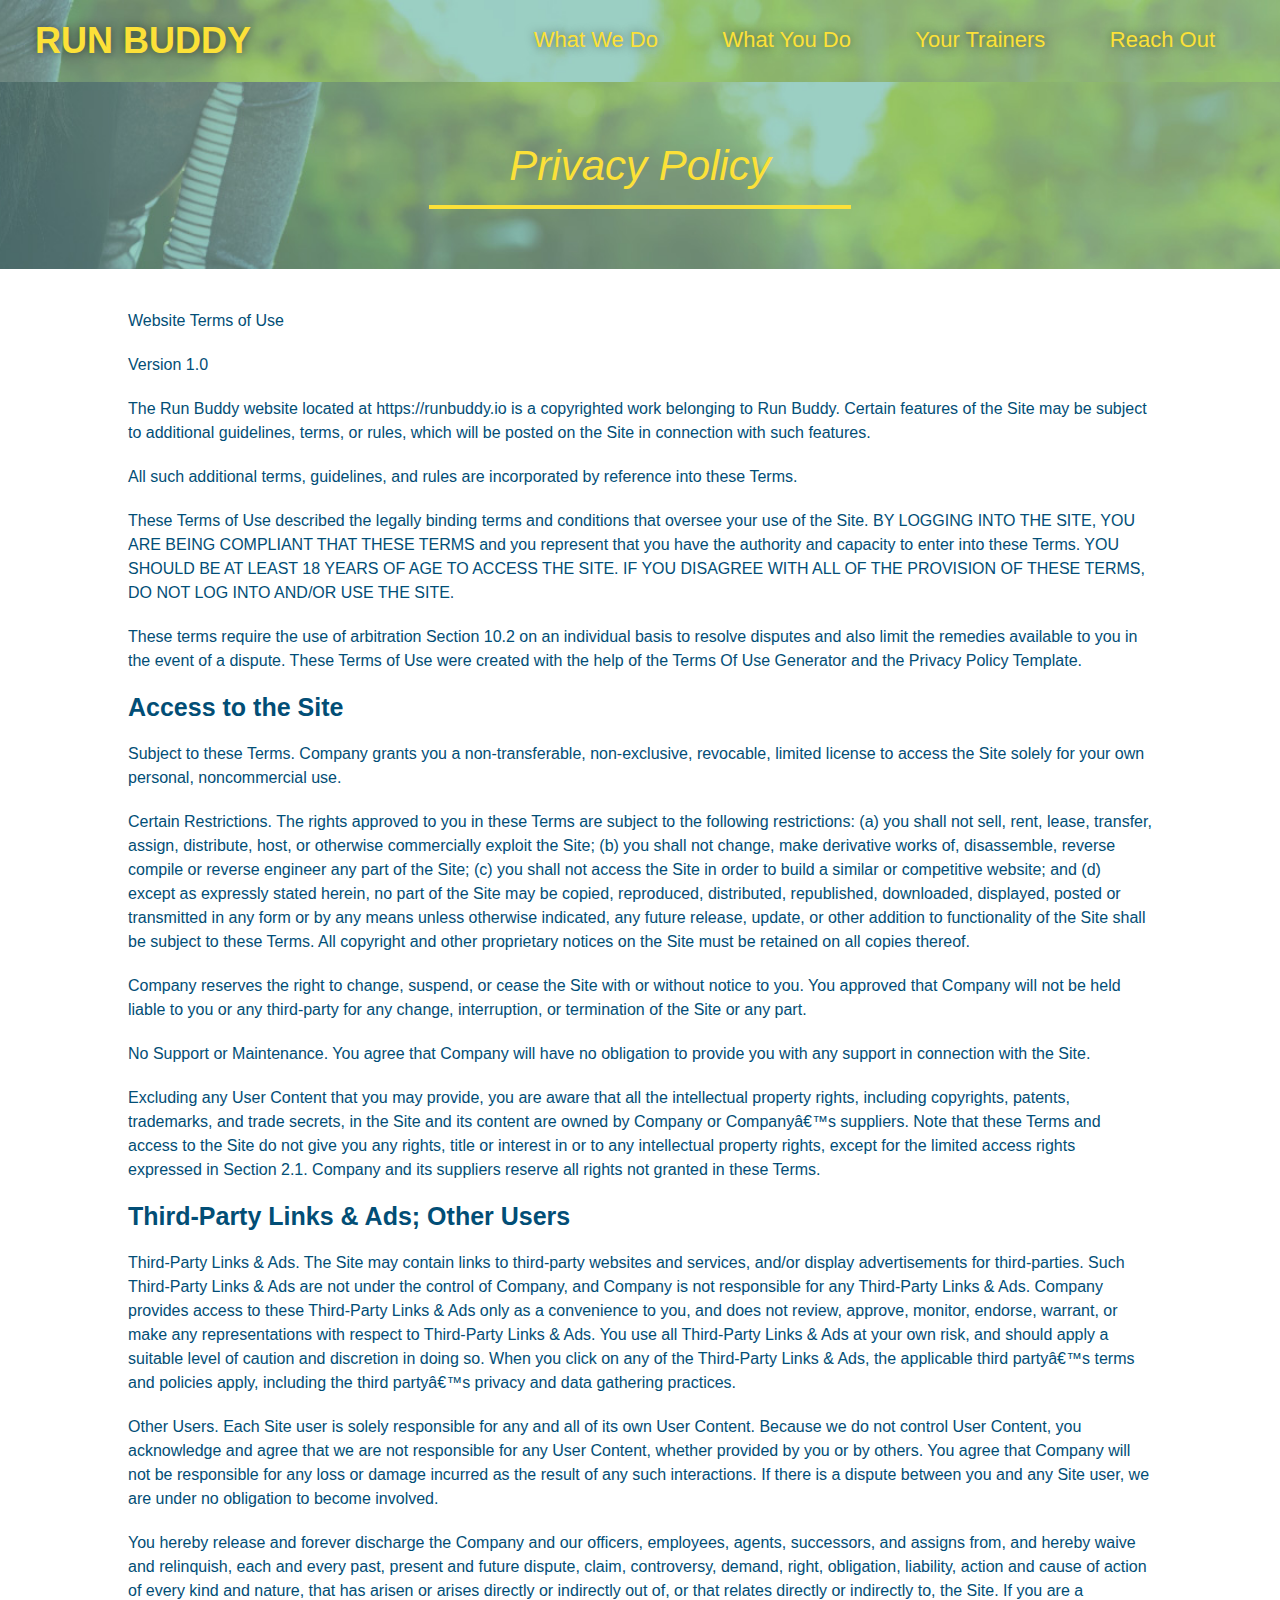
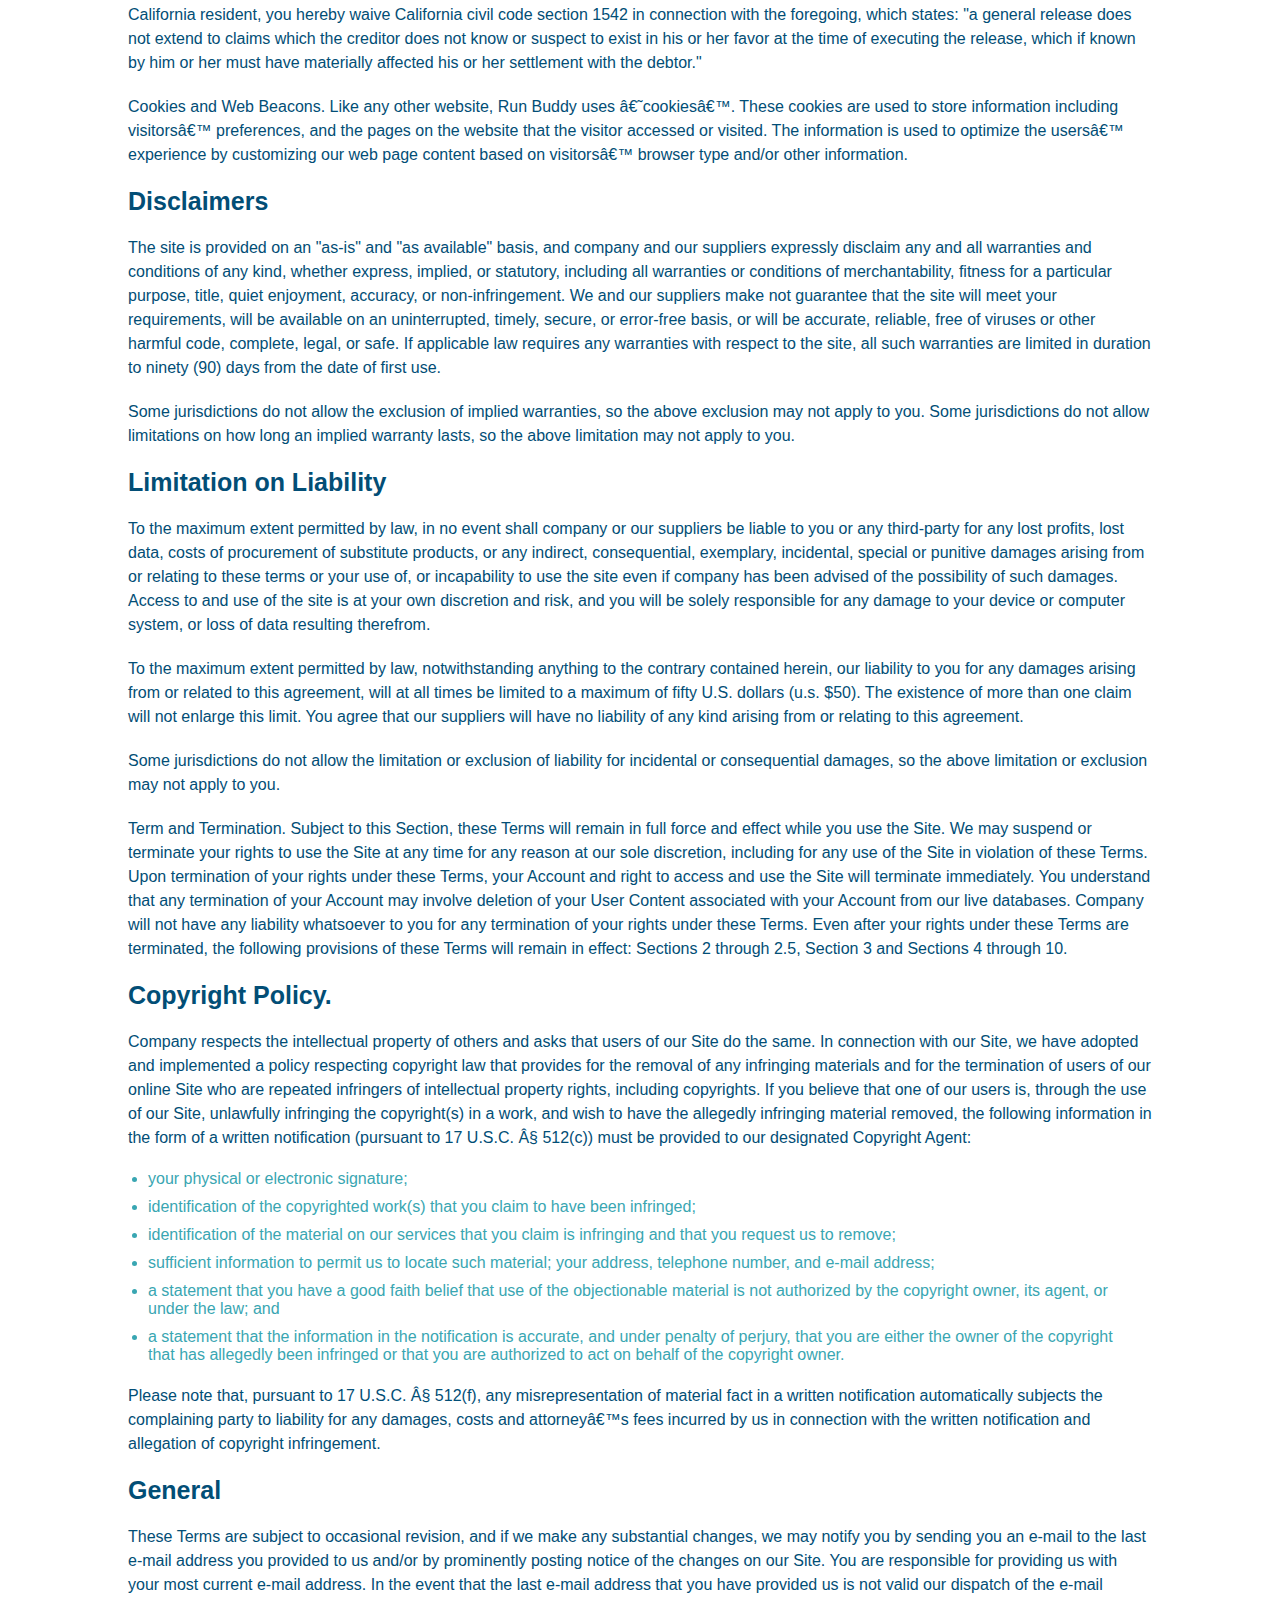
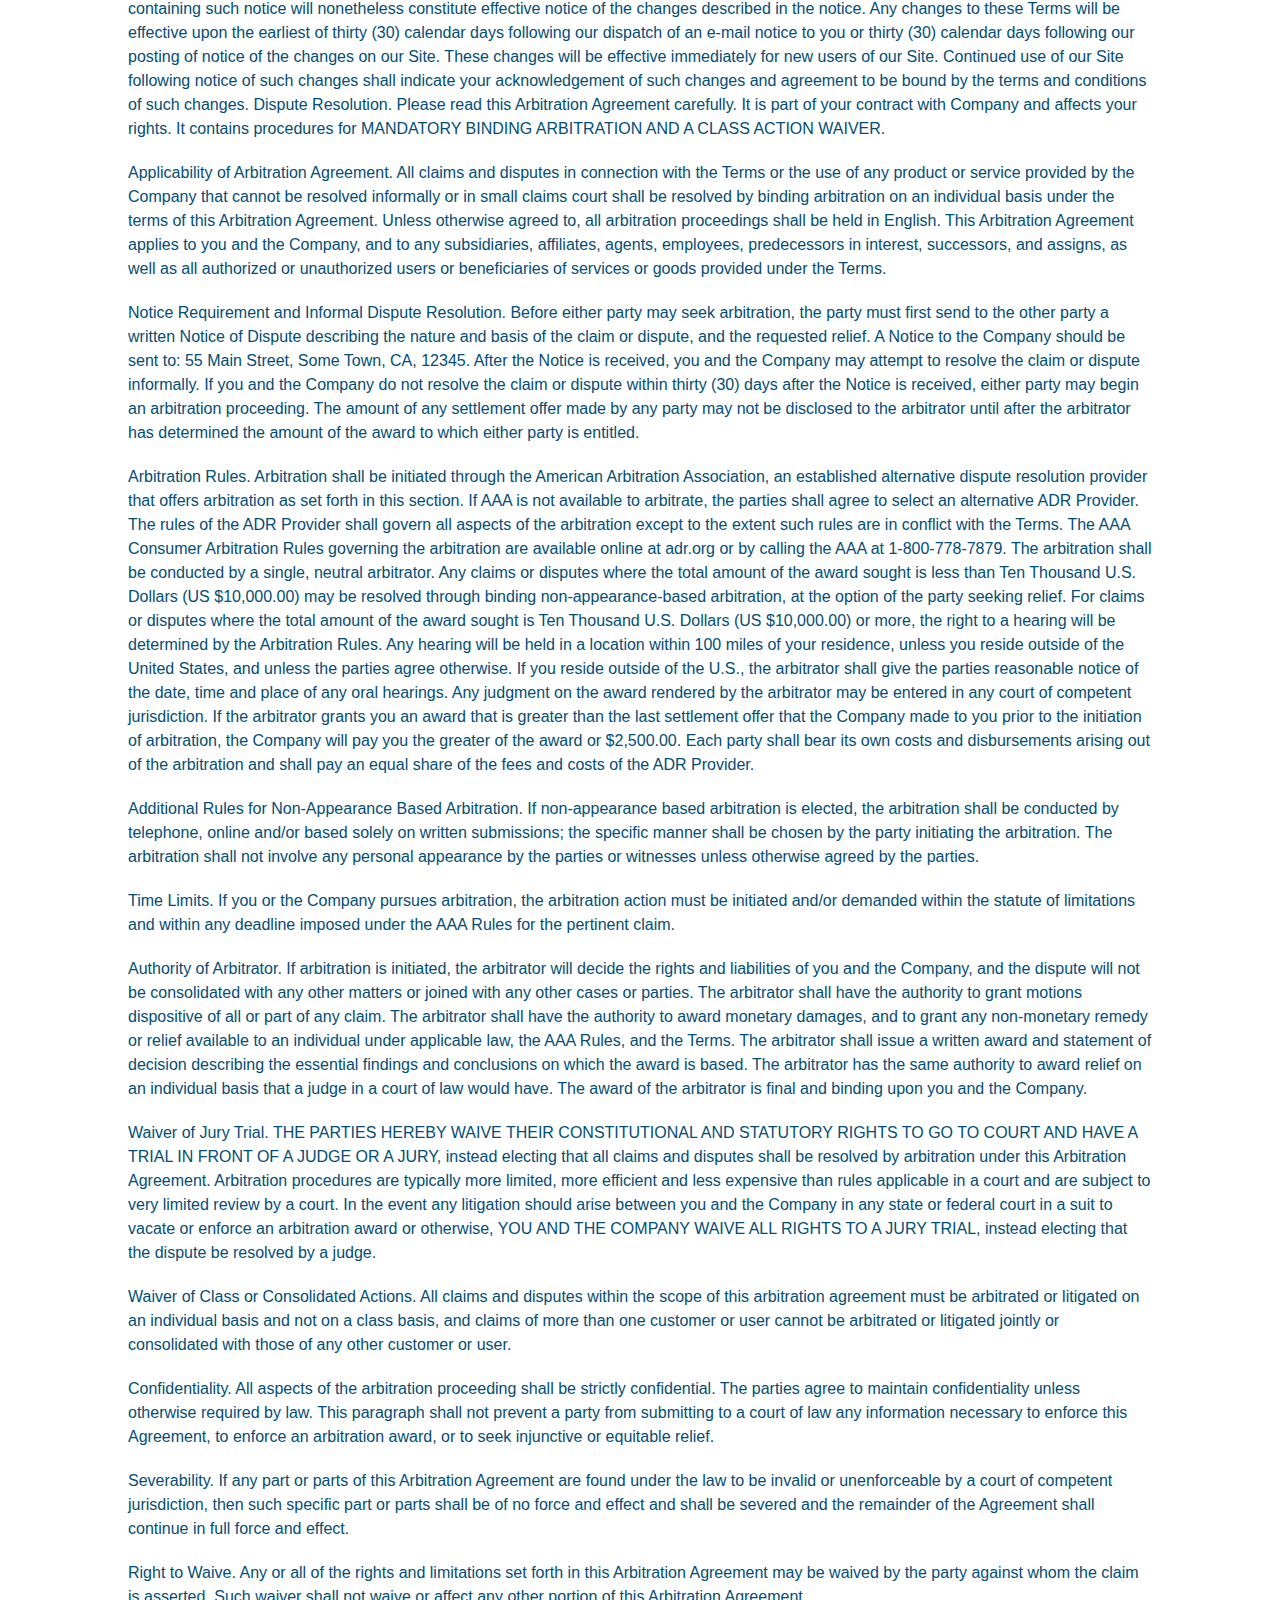
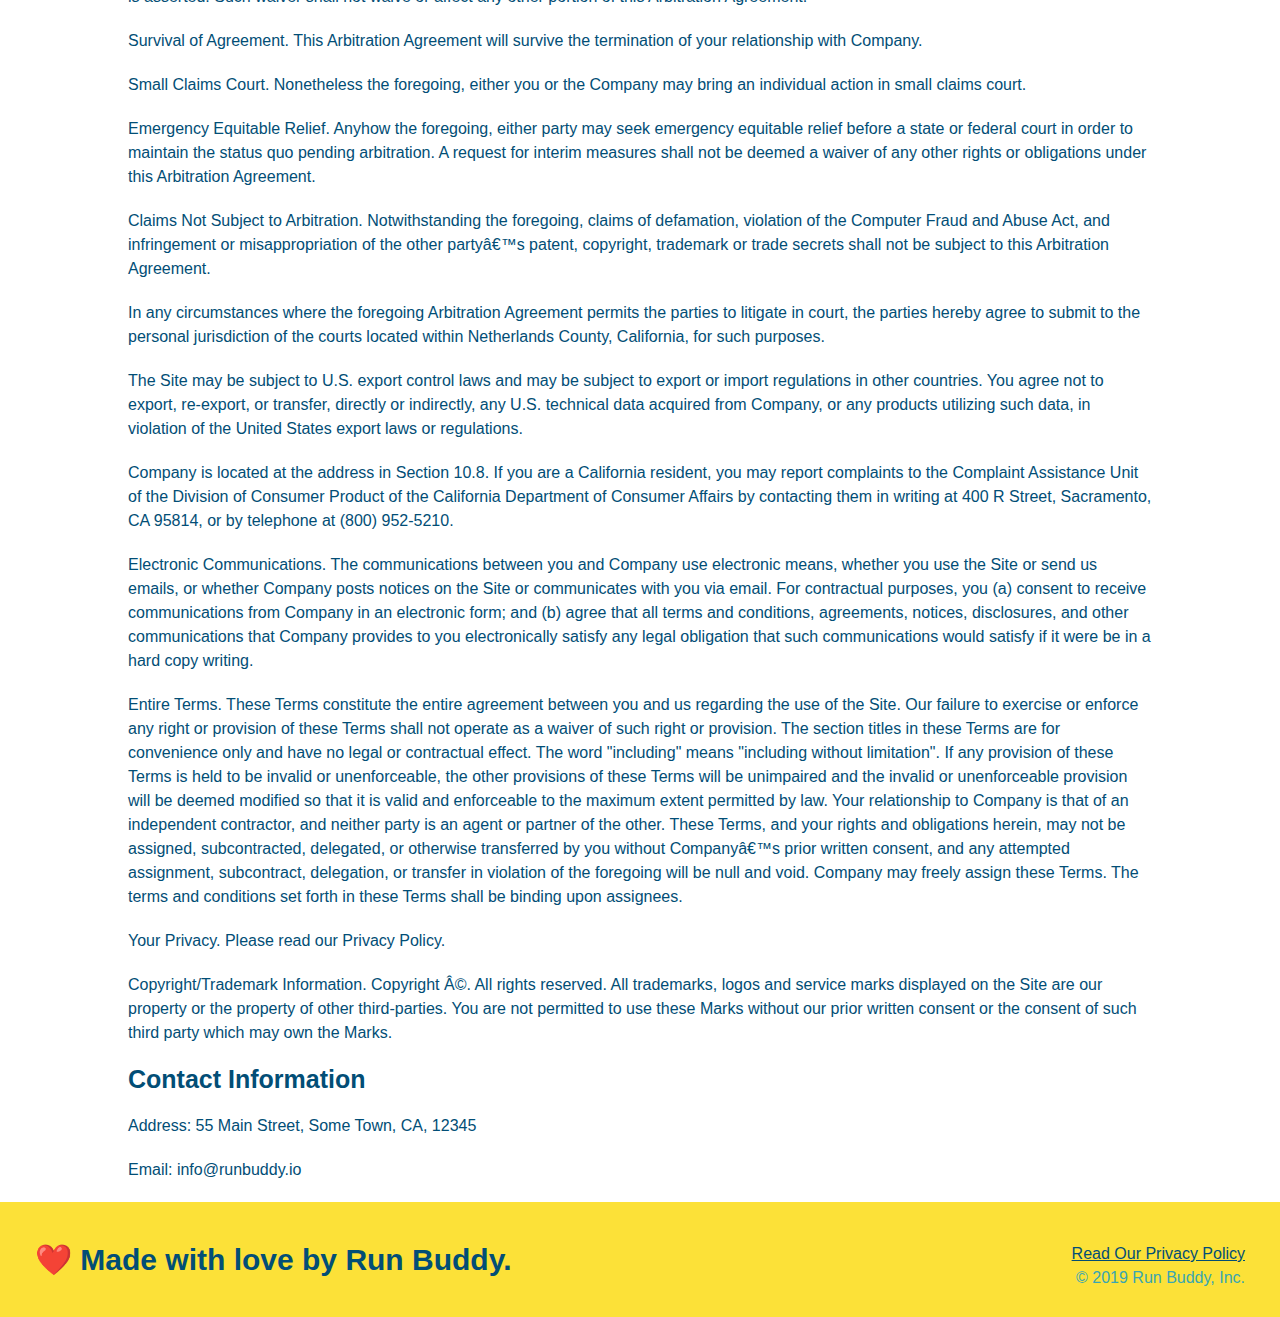
==== commit c3d847a9: "Revert "Landing Page Version 2.0."" ====
--- a/privacy-policy.html
+++ b/privacy-policy.html
@@ -2,7 +2,6 @@
 <html lang="en">
   <head>
     <meta charset="UTF-8" />
-    <meta name="viewport" content="width=device-width, initial-scale=1.0" />
     <title>Privacy Policy - Run Buddy</title>
     <link rel="stylesheet" href="./assets/css/style.css" />
     <link rel="stylesheet" href="./assets/css/secondary-style.css" />
--- a/assets/css/style.css
+++ b/assets/css/style.css
@@ -22,9 +22,6 @@
   background-position: center;
   background-attachment: fixed;
   background-position: 80%;
-  display: flex;
-  justify-content: space-between;
-  flex-wrap: wrap;
   /* Make the Header "Sticky" */
   position: -webkit-sticky;
   position: sticky;
@@ -37,6 +34,7 @@
     font-size: 36px;
     color: #fce138;
     margin: 0;
+    display: inline;
      /* add shadows to the run buddy headings */
     text-shadow: 0 0 10px rgba(0, 0, 0, 0.5);
 }
@@ -47,21 +45,18 @@
 }
 /* apply styles to the <header>'s <nav> element */
 header nav {
+    float: right;
     margin: 7px 0;
 }
 /* apply styles to the <header> <nav> <ul> <li> elements */
-header nav ul {
-  display: flex;
-  flex-wrap: wrap;
-  justify-content: space-between;
-  align-items: center;
-  list-style: none;
+header nav ul li {
+    display: inline;
 }
 /* apply styles to the <header> <nav> <ul> <li> <a> element */
 header nav ul li a{
-  padding: 10px 15px;
+  margin: 0 30px;
   font-weight: lighter;
-  font-size: 1.55vw;
+  font-size: 22px;
   /* add shadows to the run buddy headings */
   text-shadow: 0 0 10px rgba(0, 0, 0, 0.5);
 }
@@ -76,18 +71,17 @@
     background: #fce138;
     width: 100%;
     padding: 40px 35px;
-    display: flex;
-    justify-content: space-between;
-    flex-wrap: wrap;
 }
 /* apply styles to the <footer> <h2> element */
 footer h2 {
+    display: inline;
     color: #024e76;
     font-size: 30px;
     margin: 0;
 }
 /* apply styles to the <div> element */
 footer div {
+    float: right;
     line-height: 1.5;
     text-align: right;
 }
@@ -99,14 +93,17 @@
 section {
   padding: 60px;
 }
+
+.intro {
+  text-align: center;
+}
 .section-title {
-  font-size: 48px;
-  color: #024e76;
+  font-size: 55px;
+  color: #024e76;
+  margin-bottom: 35px;
+  padding: 0 100px 20px 100px;
+  display: inline-block;
   border-bottom: 3px solid;
-  padding-bottom: 20px;
-  text-align: center;
-  margin: 0 auto 35px auto;
-  width: 50%;
 }
 
 .primary-border {
@@ -123,63 +120,40 @@
   width: 80%;
   font-size: 20px;
   margin: 0 auto;
+}
+.steps {
   text-align: center;
-}
-.step {
-  margin: 50px auto;
-  padding-bottom: 50px;
-  width: 80%;
-  border-bottom: 1px solid #39a6b2;
-  display: flex;
-  flex-wrap: wrap;
-  align-items: center;
-  justify-content: space-between;
-}
-.steps {
   background: #fce138;
 }
-.step h3 {
+.steps span {
+  font-size: 38px;
+}
+.steps div {
+ margin-bottom: 80px;
+}
+.steps img {
+ width: 15%;
+ margin: 10px 0;
+}
+.steps h3 {
  color:#024e76;
  font-size: 46px;
- flex: 1 30%;
-}
-.step-info {
-  flex: 2 70%;
-  display: flex;
-  flex-wrap: wrap;
-  align-items: center;
-}
-.step-img {
-  flex: 1 12%;
-  margin-right: 20px;
-}
-.step-img img {
-  max-width: 100%;
-}
-.step-text {
-  flex: 12;
-}
-.step-text p {
+ margin-top: 10px;
+}
+
+.steps p {
  color:#39a6b2;
- font-size: 18px;
-}
-
-.step-text h4 {
-  font-size: 26px;
-  line-height: 1.5;
-  color: #024e76;
+ font-size: 23px;
 }
 /* Hero Style Start */
 .hero {
   background-image: url("../images/hero-bg.jpg");
+  height: 600px;
   background-size: cover;
   background-position: center;
   background-attachment: fixed;
   background-position: 80%;
-  display: flex;
-  justify-content: center;
-  flex-wrap: wrap;
-  align-items: flex-start;
+  position: relative;
 }
 /* Hero Style End */
 
@@ -188,9 +162,11 @@
   border: 3px solid #024e76;
   background-color: #fce138;
   padding: 20px;
-  color: #024e76;
-  width: 40%;
-  margin: 3.5%;
+  width: 500px;
+  color: #024e76;
+  position: absolute;
+  bottom: 120px;
+  right: 140px;
 }
 
 .hero-form {
@@ -231,38 +207,36 @@
   }
 /* Meet the Trainers style start */
 .trainers {
-  width: 100%;
-  margin: 0 auto;
-  display: flex;
-  flex-wrap: wrap;
-  justify-content: space-around;
+  text-align: center;
 }  
 .trainer {
-  margin: 20px;
+  width: 900px;
+  margin: 0 auto 30px auto;
   background: #024e76;
   color:#fce138;
-  flex: 1;
+  overflow: auto;
 }
 .trainer img {
-  width: 100%;
-  padding: 25px;
+  width: 35%;
+  float: left;
 }
 .trainer-bio {
   padding: 35px;
   float: left;
   width: 65%;
-  line-height: 1.3;
 }
 .trainer-bio h3 {
-  font-size: 28px;
+  font-size: 32px;
+  margin-bottom: 8px;
 }
 .trainer-bio h4 {
   font-weight: lighter;
-  font-size: 22px;
-  margin-bottom: 15px;
+  font-size: 26px;
+  margin-bottom: 25px;
 }
 .trainer-bio p {
   font-size: 17px;
+  line-height: 1.3;
 }
 
 .text-left {
@@ -271,45 +245,29 @@
 .text-right {
   text-align: right;
 }
-.flex-row {
-  display: flex;
-}
 /* Hero-form Style */
-.hero-cta {
-  width: 35%;
-  text-align: right;
-  margin: 3.5%;
-  color: #fff;
-  font-size: 18px;
-  line-height: 1.2;
-}
 .hero-cta h2 {
-  font-style: italic;
-  font-size: 55px;
-  color: #fce138;
-  /* add shadows to the run buddy headings */
-  text-shadow: 0 0 10px rgba(0, 0, 0, 0.5);
+   /* add shadows to the run buddy headings */
+   text-shadow: 0 0 10px rgba(0, 0, 0, 0.5);
 }
 /* REACH OUT STYLES START */
 .contact {
+  text-align: center;
   background: #024e76;
 }
 .contact h2 {
   color: #fce138;
 }
-.contact-info > * {
-  flex: 1;
-  margin: 15px;
-}
-.contact-info {
-  display: flex;
-  justify-content: space-between;
-  flex-wrap: wrap;
-}
 .contact-info iframe {
+  width: 400px;
   height: 400px;
 }
 .contact-info div {
+  width: 410px;
+  display: inline-block;
+  vertical-align: top;
+  text-align: left;
+  margin: 30px 0 0 60px;
   color: white;
 }
 .contact-info h3 {
@@ -320,22 +278,14 @@
 .contact-info p, .contact-info address {
   margin: 20px 0;
   line-height: 1.5;
-  font-size: 16px;
+  font-size: 20px;
   font-style: normal;
 }
 
 .contact-info a {
   color: #fce138;
 }
-.contact-form button {
-  width: 100%;
-  border: none;
-  background: #fce138;
-  color: #024e76;
-  text-align: center;
-  padding: 15px 0;
-  font-size: 16px;
-}
+/* REACH OUT STYLES END */
 .contact-form-button {
   border-radius: 10px;
 }
@@ -344,14 +294,6 @@
   background: #39a6b2;
 }
 .contact-form input, .contact-form textarea {
-  border: 1px solid #024e76;
-  display: block;
-  padding: 7px 15px;
-  font-size: 16px;
-  color: #024e76;
-  width: 100%;
-  margin-bottom: 15px;
-  margin-top: 5px;
   /* add a transparent background here */
 }
 
@@ -359,7 +301,7 @@
 .contact-form input:focus, .contact-form textarea:focus {
 
 }
-/* REACH OUT STYLES END */
+
 /* Hero-form Style input field start*/
 .form-input {
   border: 1px solid #024e76;
@@ -378,7 +320,3 @@
   outline: none;
 }
 /* Hero-form Style input field start*/
-/* MEDIA QUERY FOR SMALLER DESKTOP SCREENS AND SMALLER */
-@media screen and (max-width: 980px) {
-
-}